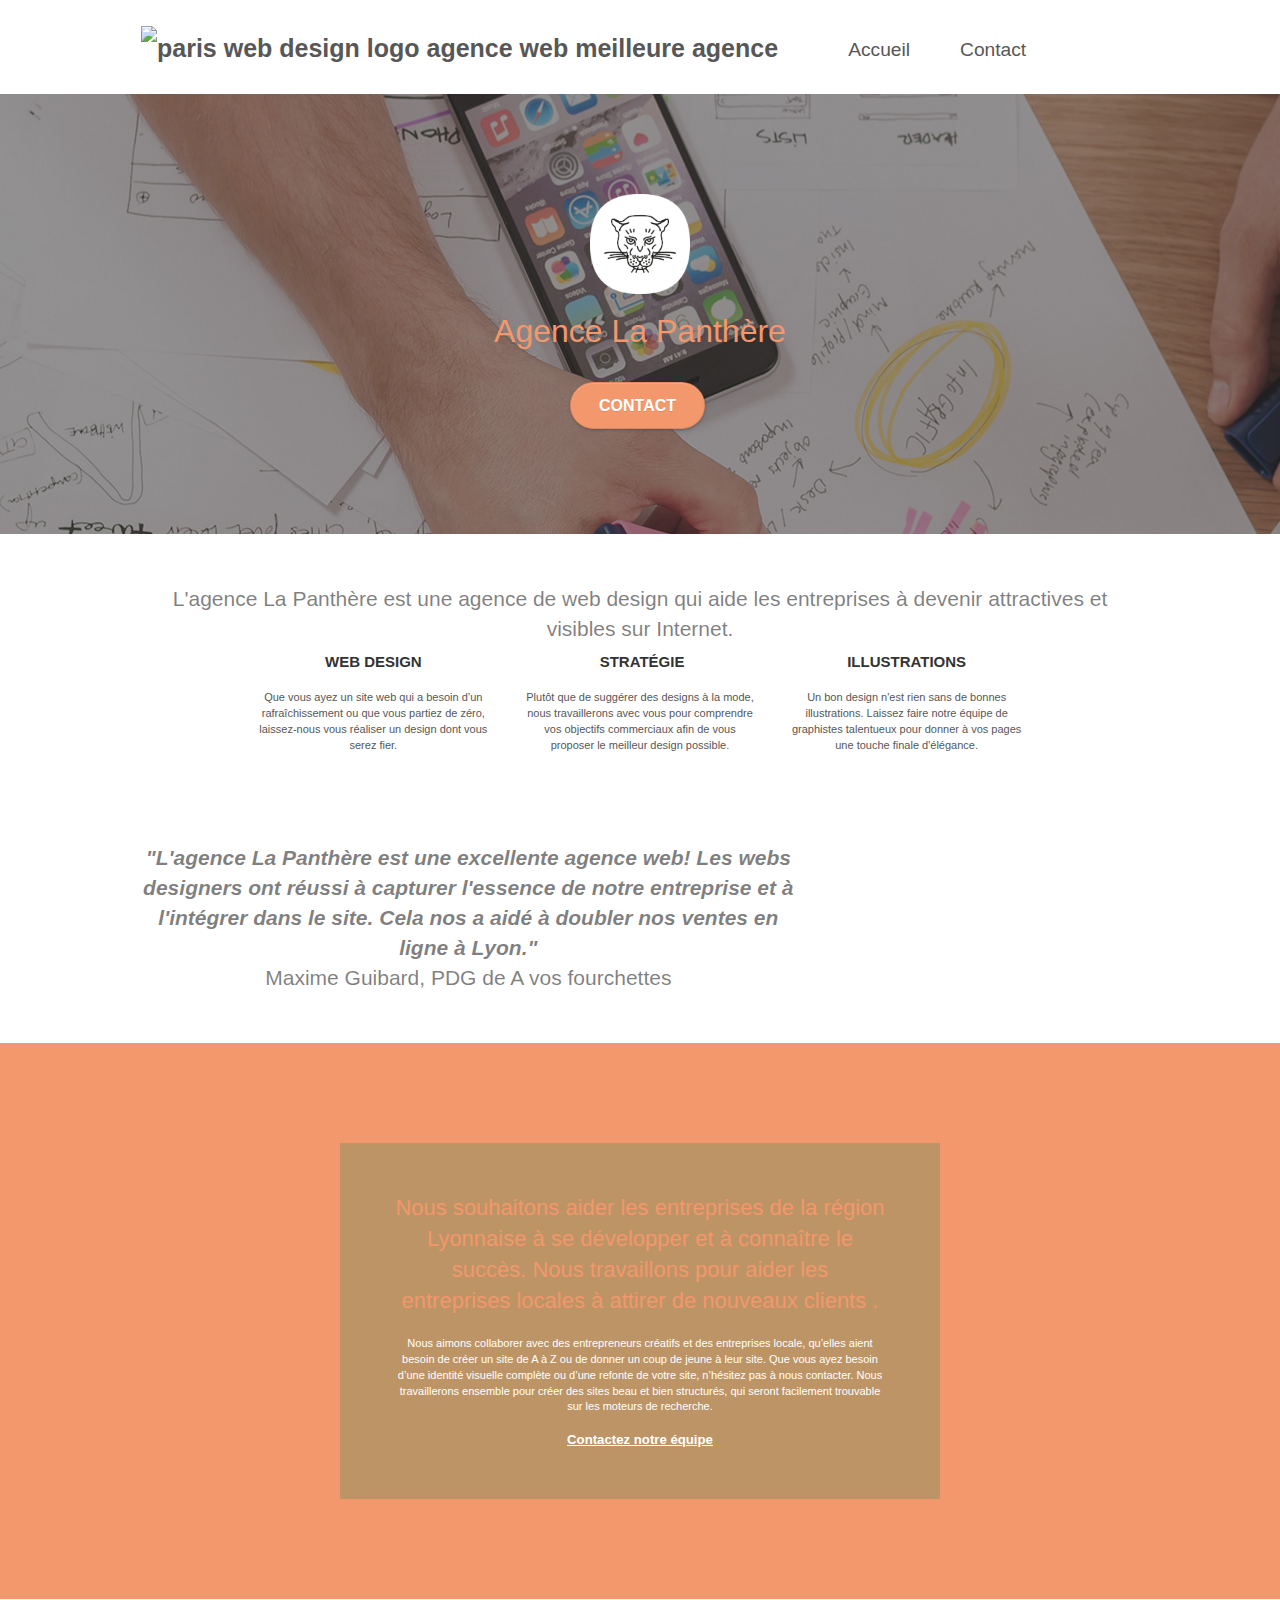
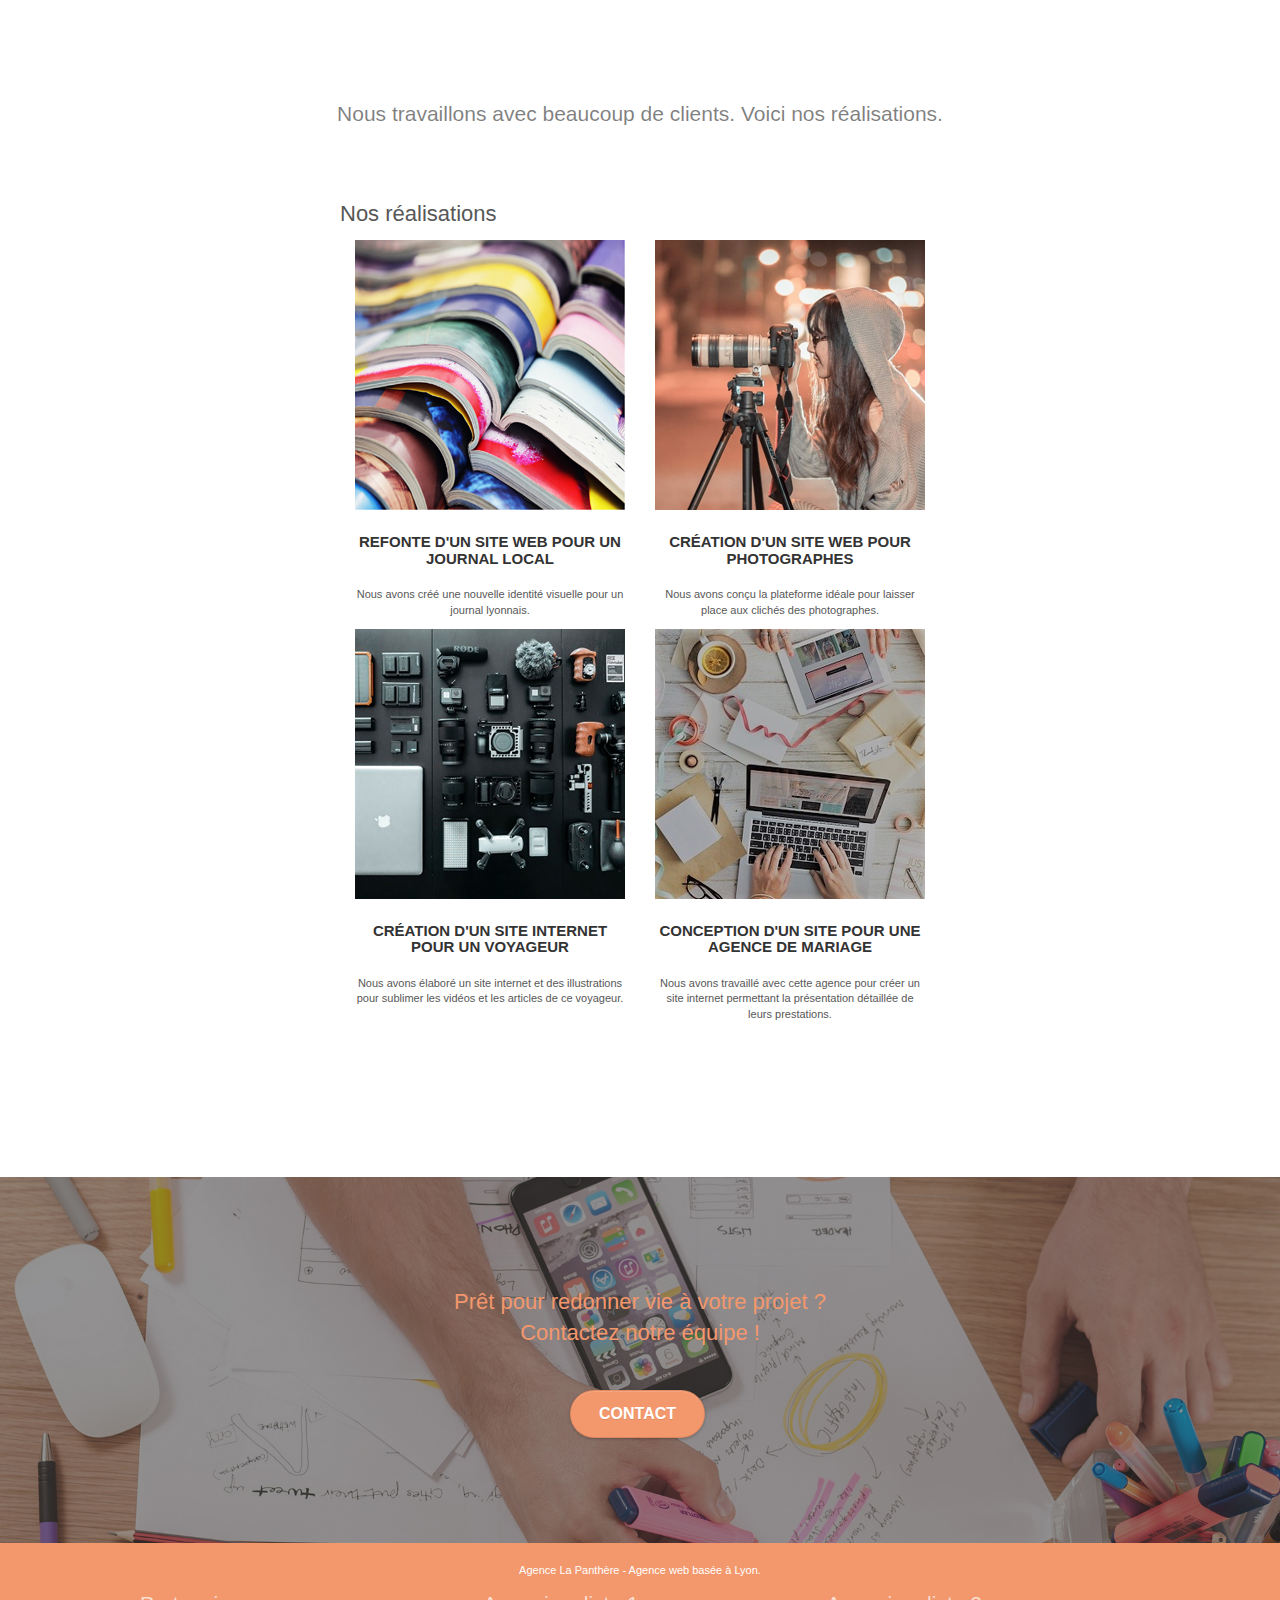
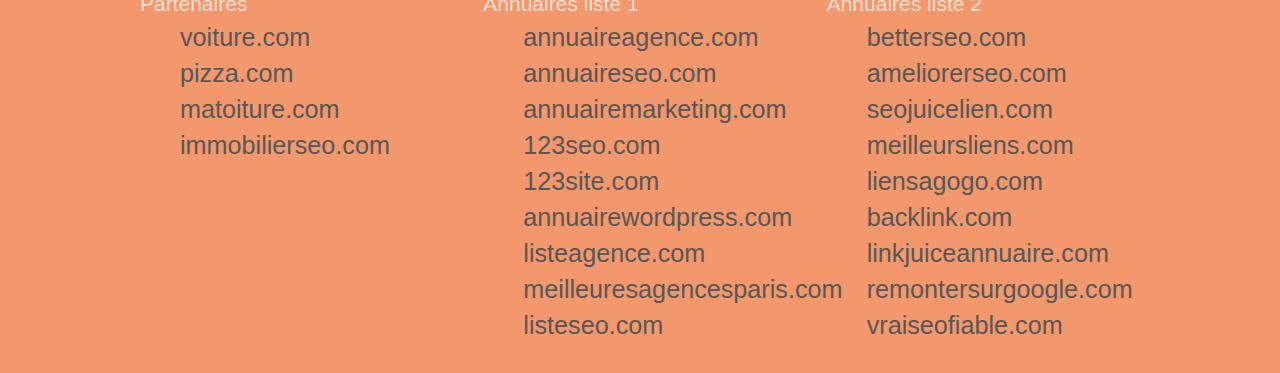
==== index.html @ eceff247 "Site version améliorée" ====
<!doctype html>
<html lang="Default">
<head>
    <meta charset="utf-8">
    <meta name="keywords" content="seo, google, site web, site internet, agence design paris, agence design, agence design,agence design,agence design,agence design,agence design,agence design,agence design,agence design">
    <meta name="description" content="">
    <meta name="viewport" content="width=device-width, initial-scale=1.0, viewport-fit=cover">
	<meta name="robots" content="index, follow">
    <link rel="shortcut icon" type="image/png" href="favicon.jpg">    
	<link rel="stylesheet" type="text/css" href="./css/bootstrap.css">
	<link rel="stylesheet" type="text/css" href="style.css">
	<link rel="stylesheet" type="text/css" href="./css/font-awesome.css">
	<link rel="stylesheet" type="text/css" href="./css/et-line.css">    
	<script src="./js/jquery-2.1.0.js"></script>
	<script src="./js/bootstrap.js"></script>
	<script src="./js/blocs.js"></script>
	<script src="./js/jquery.touchSwipe.js" defer></script>
	<script src="./js/gmaps.js"></script>
    <title>La Panthère</title>    
</head>

<body>
	<div class="page-container">		
		<header>
			<div class="bloc bgc-white l-bloc " id="bloc-0">
				<div class="container bloc-sm">
					<nav class="navbar row">
						<div class="navbar-header">
							<a class="navbar-brand" href="index.html"><img src="img/agence-la-panthere-monochrome.svg" alt="paris web design logo agence web meilleure agence" height="40" /></a>
							<nav>
								<button id="nav-toggle" type="button" class="ui-navbar-toggle navbar-toggle" data-toggle="collapse" data-target=".navbar-1">
									<span class="sr-only">Toggle navigation</span><span class="icon-bar"></span><span class="icon-bar"></span><span class="icon-bar"></span>
								</button>
							</nav>
						</div>
						<div class="collapse navbar-collapse navbar-1 special-dropdown-nav">
							<ul class="site-navigation nav navbar-nav">
								<li>
									<a href="index.html">Accueil</a>
								</li>
								<li>
								</li>
								<li>
									<a href="contact.html">Contact</a>
								</li>
							</ul>
						</div>
					</nav>
				</div>
			</div>
		</header>

		<main>	
			<div class="bloc bgc-dark-slate-blue bg-banniere d-bloc bg-t-edge bloc-bg-texture texture-paper b-parallax" id="bloc-1-hero">
				<div class="container bloc-lg">
					<div class="row tight-width-whitespace">
						<div class="col-sm-12">
							<img src="img/logo.jpg" class="center-block image-resize-mode" width="100" alt="Agence La Panthère, agence web paris, création logo paris" />
							<h1 class="text-center hero-bloc-text tc-white ">
								Agence La Panthère
							</h1>
							<div class="text-center">
								<a href="contact.html" class="btn btn-lg btn-clean btn-rd cta-hero btn-atomic-tangerine" id="cta-hero">Contact</a>
							</div>
						</div>
					</div>
				</div>
			</div>
		
			<div class="bloc bgc-white l-bloc" id="bloc-2-services">
				<div class="container bloc-md">
					<div class="row">
						<div class="col-sm-12 text-center">L'agence La Panthère est une agence de web design qui aide les entreprises à devenir attractives et visibles sur Internet.</div>
					</div>
					<div class="row voffset-lg med-width-whitespace">
						<div class="col-sm-4">
							<div class="text-center">
								<span class="et-icon-browser sm-shadow icon-dark-slate-blue icons icon-lg"></span>
							</div>
							<h3 class="mg-md text-center">
								Web design
							</h3>
							<p class="text-center ">
								Que vous ayez un site web qui a besoin d&rsquo;un rafraîchissement ou que vous partiez de zéro, laissez-nous vous réaliser un design dont vous serez fier.
							</p>
						</div>
						<div class="col-sm-4">
							<div class="text-center">
								<span class="et-icon-presentation sm-shadow icon-dark-slate-blue icons icon-lg"></span>
							</div>
							<h3 class="mg-md text-center">
								&nbsp;Stratégie
							</h3>
							<p class="text-center ">
								Plutôt que de suggérer des designs à la mode, nous travaillerons avec vous pour comprendre vos objectifs commerciaux afin de vous proposer le meilleur design possible.<br>
							</p>
						</div>
						<div class="col-sm-4">
							<div class="text-center">
								<span class="et-icon-edit sm-shadow icon-dark-slate-blue icons icon-lg"></span>
							</div>
							<h3 class="mg-md text-center">
								Illustrations
							</h3>
							<p class="text-center ">
								Un bon design n'est rien sans de bonnes illustrations. Laissez faire notre équipe de graphistes talentueux pour donner à vos pages une touche finale d'élégance.
							</p>
						</div>
					</div>
					<div class="row voffset-lg voffset">
						<div class="col-xs-12 col-md-8 col-md-offset-2 text-center">
							<i>"L'agence La Panthère est une excellente agence web! Les webs designers ont réussi à capturer l'essence de notre entreprise et à l'intégrer dans le site. Cela nos a aidé à doubler nos ventes en ligne à Lyon."</i>
							<br>Maxime Guibard, PDG de A vos fourchettes
						</div>
					</div>
				</div>
			</div>
		
			<aside class="bloc tc-white bgc-atomic-tangerine bg-presentation d-bloc bloc-bg-texture texture-paper b-parallax" id="bloc-3-what-i-do">
				<div class="container bloc-lg">
					<div class="row tight-width-whitespace black-background">
						<div class="col-sm-12">
							<h2 class="mg-md text-center tc-white">
								Nous souhaitons aider les entreprises de la région Lyonnaise à se développer et à connaître le succès. Nous travaillons pour aider les entreprises locales à attirer de nouveaux clients .<br>
							</h2>
							<p class="text-center white">
								Nous aimons collaborer avec des entrepreneurs créatifs et des entreprises locale, qu’elles aient besoin de créer un site de A à Z ou de donner un coup de jeune à leur site. Que vous ayez besoin d’une identité visuelle complète ou d’une refonte de votre site, n’hésitez pas à nous contacter. Nous travaillerons ensemble pour créer des sites beau et bien structurés, qui seront facilement trouvable sur les moteurs de recherche. <br><br><a class="ltc-white bold-link" href="contact.html">Contactez notre équipe</a><br>
							</p>
						</div>
					</div>
				</div>
			</aside>

			<div class="bloc bgc-white bg-lines-h2-bg bg-repeat l-bloc" id="bloc-4-portfolio">
				<div class="container bloc-lg">
					<div class="row">
						<div class="col-sm-12 text-center">
							Nous travaillons avec beaucoup de clients. Voici nos réalisations.
						</div>
					</div>
					<article class="row tight-width-whitespace portfolio-row">
						<h2>Nos réalisations</h2>
						<article class="col-sm-6">
							<a href="#" data-lightbox="img/journal.jpg" data-gallery-id="gallery-1" data-caption="Refonte d'un site web pour un journal local" data-frame="snapshot-lb"><img src="img/journal.jpg" alt="paris web design logo agence web meilleure agence et refonte site web journal" class="img-responsive portfolio-thumb" /></a>
							<h3 class="mg-md text-center">
								Refonte d'un site web pour un journal local
							</h3>
							<p class="text-center">
								Nous avons créé une nouvelle identité visuelle pour un journal lyonnais.
							</p>
						</article>
						<article class="col-sm-6">
							<a href="#" data-lightbox="img/photo.jpg" data-gallery-id="gallery-1" data-caption="Création d'un site web pour photographes" data-frame="snapshot-lb"><img src="img/photo.jpg" class="img-responsive portfolio-thumb" alt="paris web design logo agence web meilleure agence, Création d'un site web pour photographes" /></a>
							<h3 class="mg-md text-center">
								Création d'un site web pour photographes
							</h3>
							<p class="text-center">
								Nous avons conçu la plateforme idéale pour laisser place aux clichés des photographes.
							</p>
						</article>
						<article class="col-sm-6">
							<a href="#" data-lightbox="img/voyage.jpg" data-gallery-id="gallery-1" data-caption="Création d'un site internet pour un voyageur" data-frame="snapshot-lb"><img src="img/voyage.jpg" class="img-responsive portfolio-thumb" alt="paris web design logo agence web meilleure agence, Création d'un site web pour voyageur"/></a>
							<h3 class="mg-md text-center">
								Création d'un site internet pour un voyageur
							</h3>
							<p class="text-center">
								Nous avons élaboré un site internet et des illustrations pour sublimer les vidéos et les articles de ce voyageur.
							</p>
						</article>
						<article class="col-sm-6">
							<a href="#" data-lightbox="img/mariage.jpg" data-gallery-id="gallery-1" data-caption="Conception d'un site pour une agence de mariage" data-frame="snapshot-lb"><img src="img/mariage.jpg" class="img-responsive portfolio-thumb" alt="paris web design logo agence web meilleure agence, Création d'un site web pour agence de mariage" /></a>
							<h3 class="mg-md text-center">
								Conception d'un site pour une agence de mariage
							</h3>
							<p class="text-center">
								Nous avons travaillé avec cette agence pour créer un site internet permettant la présentation détaillée de leurs prestations.
							</p>
						</article>
					</article>
				</div>
			</div>
		
			<div class="bloc bgc-dark-slate-blue bg-banniere d-bloc bloc-bg-texture texture-paper" id="bloc-5-cta">
				<div class="container bloc-lg">
					<div class="row">
						<h2 class="mg-md text-center tc-white">
							Prêt pour redonner vie à votre projet ?<br>Contactez notre équipe !
						</h2>
						<div class="col-sm-12 text-center">
							<a href="contact.html" class="btn btn-atomic-tangerine btn-clean btn-rd btn-lg cta-hero">Contact</a>
						</div>
					</div>
				</div>
			</div>
		</main>
	
		<footer>
			<div class="bloc bgc-atomic-tangerine d-bloc" id="bloc-8">
				<div class="container bloc-sm">
					<div class="row">
						<div class="col-sm-12">
							<p class="text-center white">
								Agence La Panthère - Agence web basée à Lyon.<br>
							</p>
							<div class="row row-no-gutters social">
								<div class="col-sm-3">
									<div class="text-center">
										<a class="social" href="index.html"><span class="fa fa-twitter icon-md"></span></a>
									</div>
								</div>
								<div class="col-sm-3">
									<div class="text-center">
										<a class="social" href="index.html"><span class="fa fa-facebook icon-md"></span></a>
									</div>
								</div>
								<div class="col-sm-3">
									<div class="text-center">
										<a class="social" href="index.html"><span class="fa fa-dribbble icon-md"></span></a>
									</div>
								</div>
								<div class="col-sm-3">
									<div class="text-center">
										<a class="social" href="index.html"><span class="fa fa-instagram icon-md"></span></a>
									</div>
								</div>								
							</div>
							<div class="row">
								<div class="col-sm-4">
									Partenaires
										<ul>
											<li><a href="voiture.com">voiture.com</a></li>
											<li><a href="pizza.com">pizza.com</a></li>
											<li><a href="matoiture.com">matoiture.com</a></li>
											<li><a href="immobilierseo.com">immobilierseo.com</a></li>
										</ul>		
								</div>
								<div class="col-sm-4">
									Annuaires liste 1
									<ul>
										<li><a href="annuaireagence.com">annuaireagence.com</a></li>
										<li><a href="annuaireseo.com">annuaireseo.com</a></li>
										<li><a href="annuairemarketing.com">annuairemarketing.com</a></li>
										<li><a href="123seoture.com">123seo.com</a></li>
										<li><a href="123site.com">123site.com</a></li>
										<li><a href="annuairewordpress.com">annuairewordpress.com</a></li>
										<li><a href="listeagence.com">listeagence.com</a></li>
										<li><a href="meilleuresagencesparis.com">meilleuresagencesparis.com</a></li>
										<li><a href="listeseo.com">listeseo.com</a></li>
									</ul>
								</div>
								<div class="col-sm-4">
									Annuaires liste 2
									<ul>
										<li><a href="betterseo.com">betterseo.com</a></li>
										<li><a href="ameliorerseo.com">ameliorerseo.com</a></li>
										<li><a href="seojuicelien.com">seojuicelien.com</a></li>
										<li><a href="meilleursliens.com">meilleursliens.com</a></li>
										<li><a href="liensagogo.com">liensagogo.com</a></li>
										<li><a href="backlink.com">backlink.com</a></li>
										<li><a href="linkjuiceannuaire.com">linkjuiceannuaire.com</a></li>
										<li><a href="remontersurgoogle.com">remontersurgoogle.com</a></li>
										<li><a href="vraiseofiable.com">vraiseofiable.com</a></li>
									</ul>
								</div>
							</div>
						</div>
					</div>
				</div>
			</div>
		</footer>
	</div>
</body>
</html>
---- style.css ----
body {
    margin: 0;
    padding: 0;
    background: #FFF;
    overflow-x: hidden;
    -webkit-font-smoothing: antialiased;
    -moz-osx-font-smoothing: grayscale;
}
a,
button {
    transition: all .3s ease-in-out;
    outline: none!important;
    font-size: 130%;
}
.col-sm-12 {
    font-size: 150%;
}
.col-xs-12 {
    margin: auto;
    font-size: 150%;
}
.col-xs-12 i {
    font-weight: 700;
}
a:hover {
    text-decoration: none;
    cursor: pointer;
}
#page-loading-blocs-notifaction {
    position: fixed;
    top: 0;
    bottom: 0;
    width: 100%;
    z-index: 100000;
    background: #FFFFFF url("img/pageload-spinner.gif") no-repeat center center;
}
.bloc {
    width: 100%;
    clear: both;
    background: 50% 50% no-repeat;
    padding: 0 50px;
    -webkit-background-size: cover;
    -moz-background-size: cover;
    -o-background-size: cover;
    background-size: cover;
    position: relative;
}

.bloc .container {
    padding-left: 0;
    padding-right: 0;
}

.bloc-lg {
    padding: 100px 50px;
}

.bloc-md {
    padding: 50px;
}

.bloc-sm {
    padding: 20px 50px;
}

.bg-center,
.bg-l-edge,
.bg-r-edge,
.bg-t-edge,
.bg-b-edge,
.bg-tl-edge,
.bg-bl-edge,
.bg-tr-edge,
.bg-br-edge,
.bg-repeat {
    -webkit-background-size: auto!important;
    -moz-background-size: auto!important;
    -o-background-size: auto!important;
    background-size: auto!important;
}

.bg-repeat {
    background: repeat;
}

.bg-t-edge {
    background: top no-repeat;
}

.bloc-bg-texture::before {
    content: "";
    background-size: 2px 2px;
    position: absolute;
    top: 0;
    bottom: 0;
    left: 0;
    right: 0;
}

.texture-paper::before {
    background: url("img/texture-paper.png");
    background-size: 280px 280px;
}

.b-parallax {
    background-attachment: fixed;
}

.d-bloc {
    color: rgba(255, 255, 255, .7);
}

.d-bloc button:hover {
    color: rgba(255, 255, 255, .9);
}

.d-bloc .icon-round,
.d-bloc .icon-square,
.d-bloc .icon-rounded,
.d-bloc .icon-semi-rounded-a,
.d-bloc .icon-semi-rounded-b {
    border-color: rgba(255, 255, 255, .9);
}

.d-bloc .divider-h span {
    border-color: rgba(255, 255, 255, .2);
}

.d-bloc .a-btn,
.d-bloc .navbar a,
.d-bloc .navbar-brand,
.d-bloc a .icon-sm,
.d-bloc a .icon-md,
.d-bloc a .icon-lg,
.d-bloc a .icon-xl,
.d-bloc h1 a,
.d-bloc h2 a,
.d-bloc h3 a,
.d-bloc h4 a,
.d-bloc h5 a,
.d-bloc h6 a,
.d-bloc p a {
    color: rgba(255, 255, 255, .6);
}

.d-bloc .a-btn:hover,
.d-bloc .navbar a:hover,
.d-bloc .navbar-brand:hover,
.d-bloc a:hover .icon-sm,
.d-bloc a:hover .icon-md,
.d-bloc a:hover .icon-lg,
.d-bloc a:hover .icon-xl,
.d-bloc h1 a:hover,
.d-bloc h2 a:hover,
.d-bloc h3 a:hover,
.d-bloc h4 a:hover,
.d-bloc h5 a:hover,
.d-bloc h6 a:hover,
.d-bloc p a:hover {
    color: rgba(255, 255, 255, 1);
}

.d-bloc .navbar-toggle .icon-bar {
    background: rgba(255, 255, 255, 1);
}

.d-bloc .btn-wire,
.d-bloc .btn-wire:hover {
    color: rgba(255, 255, 255, 1);
    border-color: rgba(255, 255, 255, 1);
}

.d-bloc .panel {
    color: rgba(0, 0, 0, .5);
}

.d-bloc .panel button:hover {
    color: rgba(0, 0, 0, .7);
}

.d-bloc .panel icon {
    border-color: rgba(0, 0, 0, .7);
}

.d-bloc .panel .divider-h span {
    border-color: rgba(0, 0, 0, .1);
}

.d-bloc .panel .a-btn {
    color: rgba(0, 0, 0, .6);
}

.d-bloc .panel .a-btn:hover {
    color: rgba(0, 0, 0, 1);
}

.d-bloc .panel .btn-wire,
.d-bloc .panel .btn-wire:hover {
    color: rgba(0, 0, 0, .7);
    border-color: rgba(0, 0, 0, .3);
}

.d-bloc .panel,
.l-bloc {
    color: rgba(0, 0, 0, .5);
}

.d-bloc .panel button:hover,
.l-bloc button:hover {
    color: rgba(0, 0, 0, .7);
}

.l-bloc .icon-round,
.l-bloc .icon-square,
.l-bloc .icon-rounded,
.l-bloc .icon-semi-rounded-a,
.l-bloc .icon-semi-rounded-b {
    border-color: rgba(0, 0, 0, .7);
}

.d-bloc .panel .divider-h span,
.l-bloc .divider-h span {
    border-color: rgba(0, 0, 0, .1);
}

.d-bloc .panel .a-btn,
.l-bloc .a-btn,
.l-bloc .navbar a,
.l-bloc .navbar-brand,
.l-bloc a .icon-sm,
.l-bloc a .icon-md,
.l-bloc a .icon-lg,
.l-bloc a .icon-xl,
.l-bloc h1 a,
.l-bloc h2 a,
.l-bloc h3 a,
.l-bloc h4 a,
.l-bloc h5 a,
.l-bloc h6 a,
.l-bloc p a {
    color: rgba(0, 0, 0, .6);
}

.d-bloc .panel .a-btn:hover,
.l-bloc .a-btn:hover,
.l-bloc .navbar a:hover,
.l-bloc .navbar-brand:hover,
.l-bloc a:hover .icon-sm,
.l-bloc a:hover .icon-md,
.l-bloc a:hover .icon-lg,
.l-bloc a:hover .icon-xl,
.l-bloc h1 a:hover,
.l-bloc h2 a:hover,
.l-bloc h3 a:hover,
.l-bloc h4 a:hover,
.l-bloc h5 a:hover,
.l-bloc h6 a:hover,
.l-bloc p a:hover {
    color: rgba(0, 0, 0, 1);
}

.l-bloc .navbar-toggle .icon-bar {
    color: rgba(0, 0, 0, .6);
}

.d-bloc .panel .btn-wire,
.d-bloc .panel .btn-wire:hover,
.l-bloc .btn-wire,
.l-bloc .btn-wire:hover {
    color: rgba(0, 0, 0, .7);
    border-color: rgba(0, 0, 0, .3);
}

.voffset {
    margin-top: 30px;
}

.voffset-lg {
    margin-top: 80px;
}

.row-no-gutters {
    margin-right: 0;
    margin-left: 0;
}

.row.row-no-gutters > [class^="col-"],
.row.row-no-gutters > [class*=" col-"] {
    padding-right: 0;
    padding-left: 0;
}

#bloc-1-hero h1 {
    font-size: 32px;
}

.navbar {
    margin-bottom: 0;
    z-index: 1;
}

.navbar-brand {
    height: auto;
    padding: 3px 15px;
    font-size: 25px;
    font-weight: normal;
    font-weight: 600;
    line-height: 44px;
}

.navbar-brand img {
    max-height: 200px;
    margin: 0 5px 0 0;
    display: inline;
}

.navbar-brand img[src$=svg] {
    min-width: 100px;
}

.nav-center .navbar-brand img {
    margin: 0;
}

.navbar .nav {
    padding-top: 2px;
    float: right;
    z-index: 1;
}

.nav > li {
    float: left;
    margin-top: 4px;
    font-size: 16px;
}

.navbar-nav .open .dropdown-menu > li > a {
    text-align: inherit;
}

.nav > li a:hover,
.nav > li a:focus {
    background: transparent;
}

.navbar-toggle {
    margin: 10px 10px 0 0;
    border: 0px;
}

.navbar-toggle:hover {
    background: transparent!important;
}

.navbar-toggle .icon-bar {
    background-color: rgba(0, 0, 0, .5);
    width: 26px;
}

.nav-invert .navbar .nav {
    float: left;
}
.nav-invert .navbar-header,
.nav-invert .navbar-brand {
    float: right;
    position: relative;
    z-index: 2;
}

@media (min-width: 768px) {
    .site-navigation {
        position: absolute;
        top: 50%;
        right: 10%;
        transform: translate(0, -50%);
        -webkit-transform: translateY(-50%);
    }
    .nav > li .dropdown-menu a,
    .nav > li .dropdown-menu a:hover {
        color: #484848;
    }
    .nav-invert .site-navigation {
        left: 0;
        right: 0;
    }
    .nav-center {
        text-align: center;
    }
    .nav-center .navbar-header {
        width: 100%;
    }
    .nav-center .navbar-header,
    .nav-center .navbar-brand,
    .nav-center .nav > li {
        float: none;
        display: inline-block;
    }
    .nav-center .site-navigation {
        position: relative;
        width: 100%;
        right: 0;
        margin-right: 0px;
        margin-top: 20px;
    }
    .nav-center.mini-nav .navbar-toggle {
        float: none;
        margin: 10px auto 0;
    }
}

.nav > li > .dropdown a {
    background: none!important;
    display: block;
    padding: 14px 15px;
}

nav .caret {
    margin: 0 5px;
}

.dropdown-menu .dropdown-menu {
    top: -8px;
    left: 100%;
}

.dropdown-menu .dropmenu-flow-right {
    top: 100%;
    left: 0;
    margin-left: -1px;
    border-top-left-radius: 0;
    border-top-right-radius: 0;
}

.dropdown-menu .dropdown span {
    border: 4px solid black;
    border-top-color: transparent;
    border-right-color: transparent;
    border-bottom-color: transparent;
    margin: 6px -5px 0 0!important;
    float: right;
}

.mg-md {
    margin-top: 10px;
    margin-bottom: 20px;
}

.mg-lg {
    margin-top: 10px;
    margin-bottom: 40px;
}

.btn {
    margin: 0 5px 5px 0;
}

.btn.pull-right {
    margin: 0 0 5px 5px;
}

.btn-d,
.btn-d:hover,
.btn-d:focus {
    color: #FFF;
    background: rgba(0, 0, 0, .3);
}

button {
    outline: none!important;
}

.btn-rd {
    border-radius: 40px;
}

.btn-clean {
    border: 1px solid rgba(0, 0, 0, .08);
    border-bottom-color: rgba(0, 0, 0, .1);
    text-shadow: 0 1px 0 rgba(0, 0, 1, .1);
    box-shadow: 0 1px 3px rgba(0, 0, 1, .25), inset 0 1px 0 0 rgba(255, 255, 255, .15);
}

.icon-md {
    font-size: 30px!important;
}

.icon-lg {
    font-size: 60px!important;
}

.sm-shadow {
    text-shadow: 0 1px 2px rgba(0, 0, 0, .3);
}

.panel-sq,
.panel-sq .panel-heading,
.panel-sq .panel-footer {
    border-radius: 0;
}

.panel-rd {
    border-radius: 30px;
}

.panel-rd .panel-heading {
    border-radius: 29px 29px 0 0;
}

.panel-rd .panel-footer {
    border-radius: 0 0 29px 29px;
}

.form-control {
    border-color: rgba(0, 0, 0, .1);
    box-shadow: none;
}

.scrollToTop {
    width: 40px;
    height: 40px;
    position: fixed;
    bottom: 20px;
    right: 20px;
    opacity: 0;
    z-index: 500;
    transition: all .3s ease-in-out;
}

.scrollToTop span {
    margin-top: 6px;
}

.showScrollTop {
    font-size: 14px;
    opacity: 1;
}

a[data-lightbox] {
    position: relative;
    display: block;
    text-align: center;
}

a[data-lightbox]:hover::before {
    content: "+";
    font-family: "HelveticaNeue-Light", "Helvetica Neue Light", "Helvetica Neue", Helvetica, Arial;
    font-size: 32px;
    width: 50px;
    height: 50px;
    margin-left: -25px;
    border-radius: 50%;
    background: rgba(0, 0, 0, .6);
    color: #FFF;
    font-weight: 100;
    z-index: 1;
    position: absolute;
    top: 50%;
    transform: translateY(-50%);
    -webkit-transform: translateY(-50%);
}

a[data-lightbox]:hover img {
    opacity: 0.6;
    -webkit-animation-fill-mode: none;
    animation-fill-mode: none;
}

#lightbox-modal {
    display: flex;
    align-items: center;
}

#lightbox-modal .modal-dialog {
    width: 90%;
    max-width: 900px;
    margin: 0 auto 0;
}

#lightbox-modal .modal-dialog img {
    max-height: 90vh;
    margin: 0 auto;
}

.lightbox-caption {
    padding: 20px;
    color: #FFF;
    background: rgba(0, 0, 0, .5);
    position: absolute;
    left: 15px;
    right: 15px;
    bottom: 5px;
}

.close-lightbox {
    color: #FFF;
    font-size: 30px;
    position: absolute;
    top: 20px;
    right: 20px;
    z-index: 20;
    background: rgba(0, 0, 0, .5);
    border: none;
    line-height: 30px;
    padding: 0 9px 5px;
    opacity: 0.3;
}

.close-lightbox:hover,
.next-lightbox:hover,
.prev-lightbox:hover {
    opacity: 1.0;
    color: #FFF;
}

.next-lightbox,
.prev-lightbox {
    font-size: 20px;
    color: rgba(255, 255, 255, .9);
    background: rgba(0, 0, 0, .5);
    transition: all .2s ease-in-out;
    position: absolute;
    top: 45%;
    z-index: 1;
    opacity: 0.4;
}

.next-lightbox {
    padding: 6px 8px 1px 13px;
    right: 25px;
}

.prev-lightbox {
    padding: 6px 13px 1px 10px;
    left: 25px;
}

.snapshot-lb .modal-body {
    padding-bottom: 45px;
}

.snapshot-lb .lightbox-caption {
    padding: 0;
    color: rgba(0, 0, 0, .5);
    background: none;
}

h1,
h2,
h3,
h4,
h5,
h6,
p,
label,
.btn,
a {
    font-family: "helvetica";
    font-size: 120%;
    font-weight: 300;
    color: #575757!important;
    text-decoration: none;
}
li {
    list-style: none;   
    margin-right: 10px; 
}
.container {
    max-width: 1000px;
}

.hero-bloc-text {
    font-size: 38px;
}

.hero-bloc-text-sub {
    font-size: 36px;
}

.statement-bloc-text {
    line-height: 26px;
    font-style: italic;
    font-size: 20px;
    text-align: center;
    font-weight: lighter;
    max-width: 520px;
    margin: auto auto auto auto;
}

p {
    font-size: 11px;
}

.tight-width-whitespace {
    max-width: 600px;
    margin: auto auto auto auto;
}

.h1 {
    font-size: 20px;
    font-family: "Open Sans";
}

.cta-hero {
    margin-top: 22px;
    color: #FFFFFF!important;
    text-transform: uppercase;
    padding: 12px 28px 12px 28px;
    font-size: 16px;
    font-weight: 700;
}

.social {
    max-width: 400px;
    margin: auto auto auto auto;
}

h2 {
    font-size: 22px;
    line-height: 1.4em;
}

h3 {
    font-size: 15px;
    text-transform: uppercase;
    font-weight: 700;
    color: #333333!important;
}

.med-width-whitespace {
    max-width: 800px;
    margin: auto auto auto auto;
    box-shadow: 0px 0px 0px #000000;
}

h1 {
    color: #333333!important;
}

h4 {
    color: #333333!important;
}

.icons {
    margin-bottom: 14px;
    margin-top: 24px;
}

.white {
    color: #FFFFFF!important;
}

.portfolio-thumb {
    margin-bottom: 24px;
}

.portfolio-row {
    margin-bottom: 44px;
    margin-top: 50px;
}

.avatar {
    box-shadow: 0px 4px 9px rgba(0, 0, 0, 0.3);
}

.black-background {
    background-color: rgba(165, 147, 99, 0.7);
    padding: 40px 40px 40px 40px;
}

.bold-link {
    font-weight: 900;
    text-decoration: underline!important;
}

.bgc-white {
    background-color: #FFFFFF;
}

.bgc-dark-slate-blue {
    background-color: #364577;
}

.bgc-atomic-tangerine {
    background-color: #F3976C;
}

.tc-white {
    color: #F3976C!important;
}

.btn-atomic-tangerine {
    background: #F3976C;
    color: #FFFFFF!important;
}

.btn-atomic-tangerine:hover {
    background: #c27956!important;
    color: #FFFFFF!important;
}

.ltc-white {
    color: #FFFFFF!important;
}

.ltc-white:hover {
    color: #cccccc!important;
}

.ltc-atomic-tangerine {
    color: #F3976C!important;
}

.ltc-atomic-tangerine:hover {
    color: #c27956!important;
}

.icon-dark-slate-blue {
    color: #364577!important;
    border-color: #364577!important;
}

.bg-dots-bg {
    background-image: url("img/dots-bg.png");
}

.bg-lines-h2-bg {
    background-image: url("img/lines-h2-bg.png");
}

.bg-banniere {
    background-image: url("img/agence-la-panthere.jpg");
}

.bg-presentation {
    background-image: url("img/image-de-presentation.jpg");
}

@media (max-width: 1024px) {
    .bloc {
        padding-left: 20px;
        padding-right: 20px;
    }
    .bloc.full-width-bloc,
    .bloc-tile-2.full-width-bloc .container,
    .bloc-tile-3.full-width-bloc .container,
    .bloc-tile-4.full-width-bloc .container {
        padding-left: 0;
        padding-right: 0;
    }
}

@media (max-width: 992px) and (min-width: 768px) {
    .navbar .nav {
        max-width: 80%
    }
    .nav-center.navbar .nav {
        max-width: 100%
    }
}

@media only screen and (min-device-width: 768px) and (max-device-width: 1024px) and (orientation: landscape) {
    .b-parallax {
        background-attachment: scroll;
    }
}

@media only screen and (min-device-width: 1024px) and (max-device-width: 1366px) and (-webkit-min-device-pixel-ratio: 1.5) {
    .b-parallax {
        background-attachment: scroll;
    }
}

@media (max-width: 991px) {
    .container {
        width: 100%;
    }
    .b-parallax {
        background-attachment: scroll;
    }
    .page-container,
    #hero-bloc {
        overflow-x: hidden;
        position: relative;
    }
    .bloc {
        padding-left: constant(safe-area-inset-left);
        padding-right: constant(safe-area-inset-right);
    }
    .bloc-group,
    .bloc-group .bloc {
        display: block;
        width: 100%;
    }
    .bloc-fill-screen .fill-bloc-top-edge,
    .bloc-fill-screen .fill-bloc-bottom-edge {
        padding: 0 20px;
        padding-left: constant(safe-area-inset-left);
        padding-right: constant(safe-area-inset-right);
    }
}

@media (max-width: 767px) {
    .page-container {
        overflow-x: hidden;
        position: relative;
    }
    h1,
    h2,
    h3,
    h4,
    h5,
    h6,
    p,
    #disqus_thread {
        padding-left: 10px!important;
        padding-right: 10px!important;
    }
    .b-parallax {
        background-attachment: scroll;
    }
    .navbar .nav {
        padding-top: 0;
        border-top: 1px solid rgba(0, 0, 0, .2);
        float: none!important;
    }
    .navbar.row {
        margin-left: 0;
        margin-right: 0;
    }
    .site-navigation {
        position: inherit;
        transform: none;
        -webkit-transform: none;
        -ms-transform: none;
    }
    .nav > li {
        margin-top: 0;
        border-bottom: 1px solid rgba(0, 0, 0, .1);
        background: rgba(0, 0, 0, .05);
        text-align: left;
        padding-left: 15px;
        width: 100%;
    }
    .nav > li:hover {
        background: rgba(0, 0, 0, .08);
    }
    .dropdown .dropdown a .caret {
        float: none;
        margin: 5px 0 0 10px!important;
        border: 4px solid black;
        border-bottom-color: transparent;
        border-right-color: transparent;
        border-left-color: transparent;
    }
    #hero-bloc .navbar .nav {
        background: rgba(0, 0, 0, .8);
    }
    #hero-bloc .navbar .nav a {
        color: rgba(255, 255, 255, .6);
    }
    .hero {
        padding: 50px 0;
    }
    .hero-nav {
        left: -1px;
        right: -1px;
    }
    .navbar-collapse {
        padding: 0;
        overflow-x: hidden;
        -webkit-box-shadow: none;
        box-shadow: none;
    }
    .navbar-brand img {
        max-height: 40px;
        width: auto;
    }
    .nav-invert .navbar-header {
        float: none;
        width: 100%;
    }
    .nav-invert .navbar-toggle {
        float: left;
        margin-left: 10px;
    }
    .bloc {
        padding-left: 0;
        padding-right: 0;
    }
    .bloc-xxl,
    .bloc-xl,
    .bloc-lg {
        padding: 40px 0;
    }
    .bloc-sm,
    .bloc-md {
        padding-left: 0;
        padding-right: 0;
    }
    .bloc-tile-2 .container,
    .bloc-tile-3 .container,
    .bloc-tile-4 .container,
    .bloc-fill-screen .fill-bloc-top-edge,
    .bloc-fill-screen .fill-bloc-bottom-edge {
        padding-left: 0;
        padding-right: 0;
    }
    .a-block {
        padding: 0 10px;
    }
    .btn-dwn {
        display: none;
    }
    .voffset {
        margin-top: 5px;
    }
    .voffset-md {
        margin-top: 20px;
    }
    .voffset-lg {
        margin-top: 30px;
    }
    form {
        padding: 5px;
    }
    .close-lightbox {
        display: inline-block;
    }
    .blocsapp-device-iphone5 {
        background-size: 216px 425px;
        padding-top: 60px;
        width: 216px;
        height: 425px;
    }
    .blocsapp-device-iphone5 img {
        width: 180px;
        height: 320px;
    }
}

@media (max-width: 400px) {
    .bloc {
        padding-left: 0;
        padding-right: 0;
    }
}

@media (max-width: 767px) {
    .bloc-mob-center-text {
        text-align: center;
    }
}
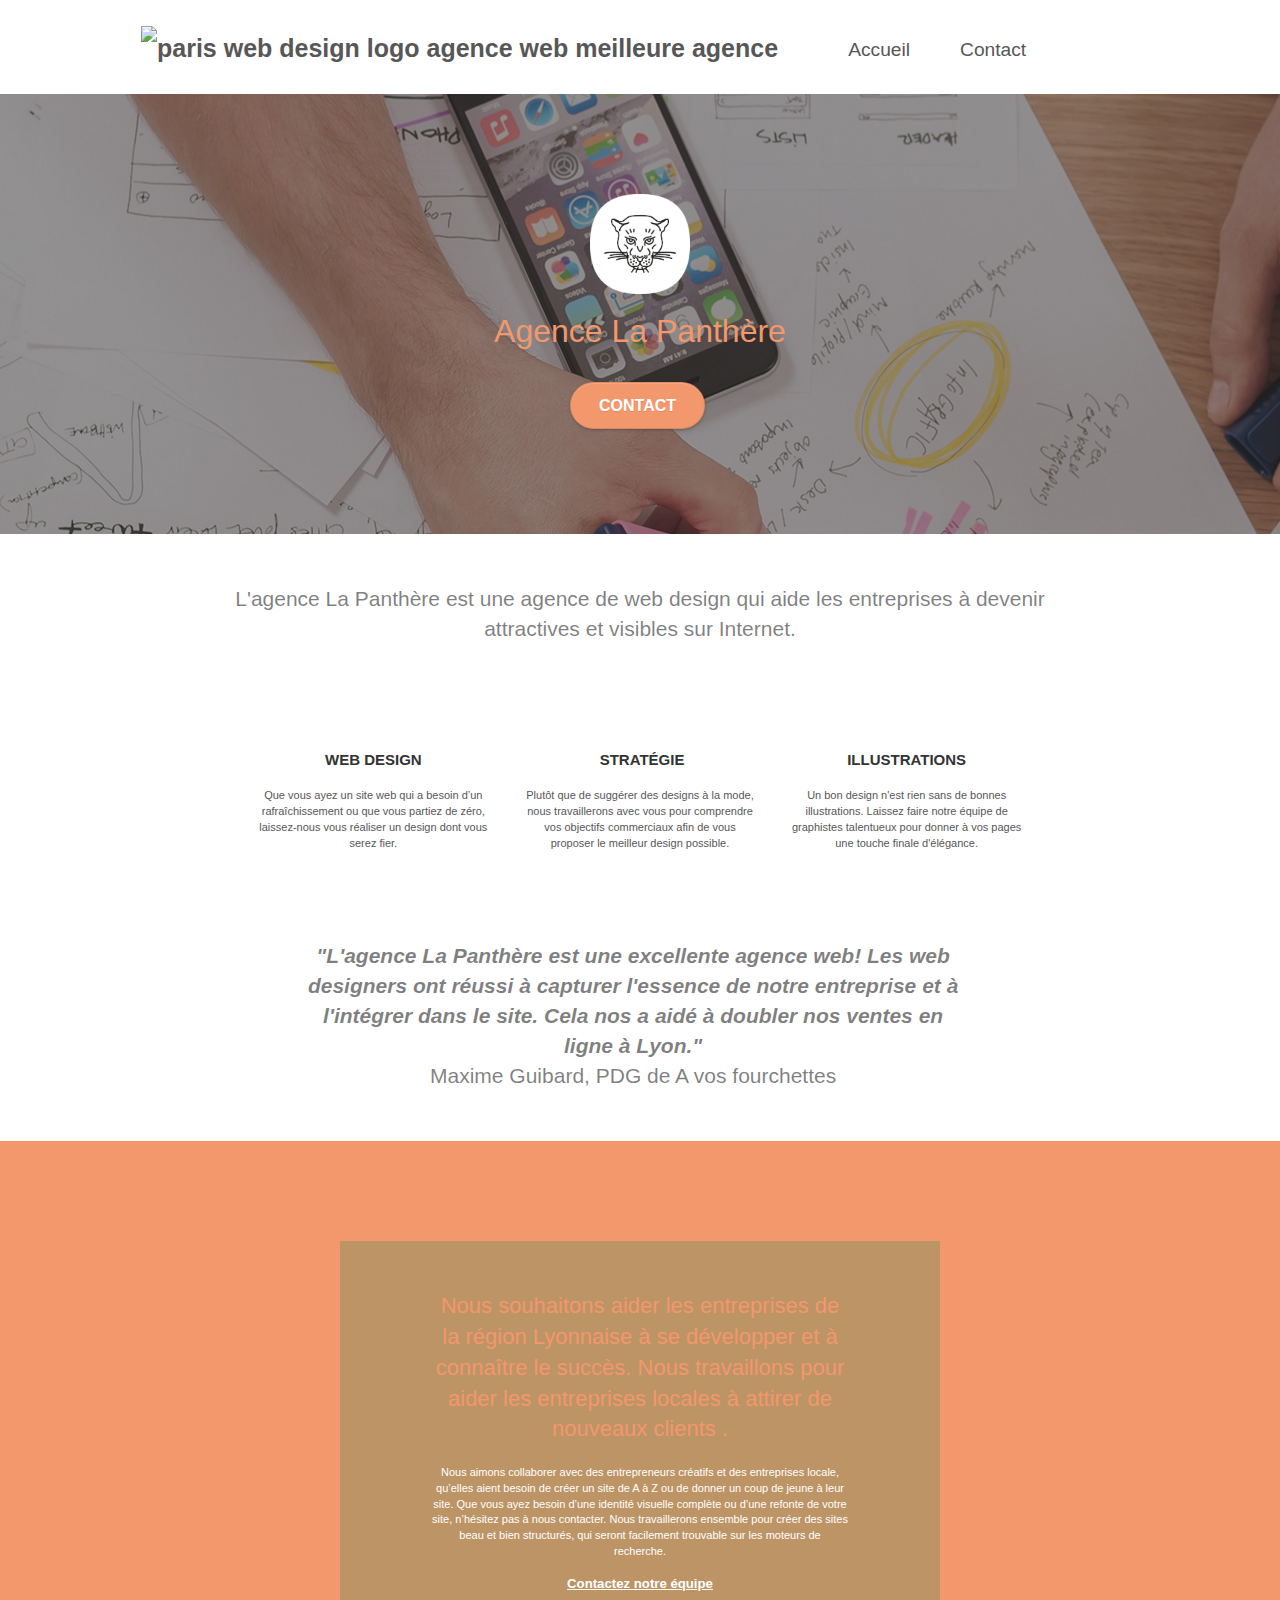
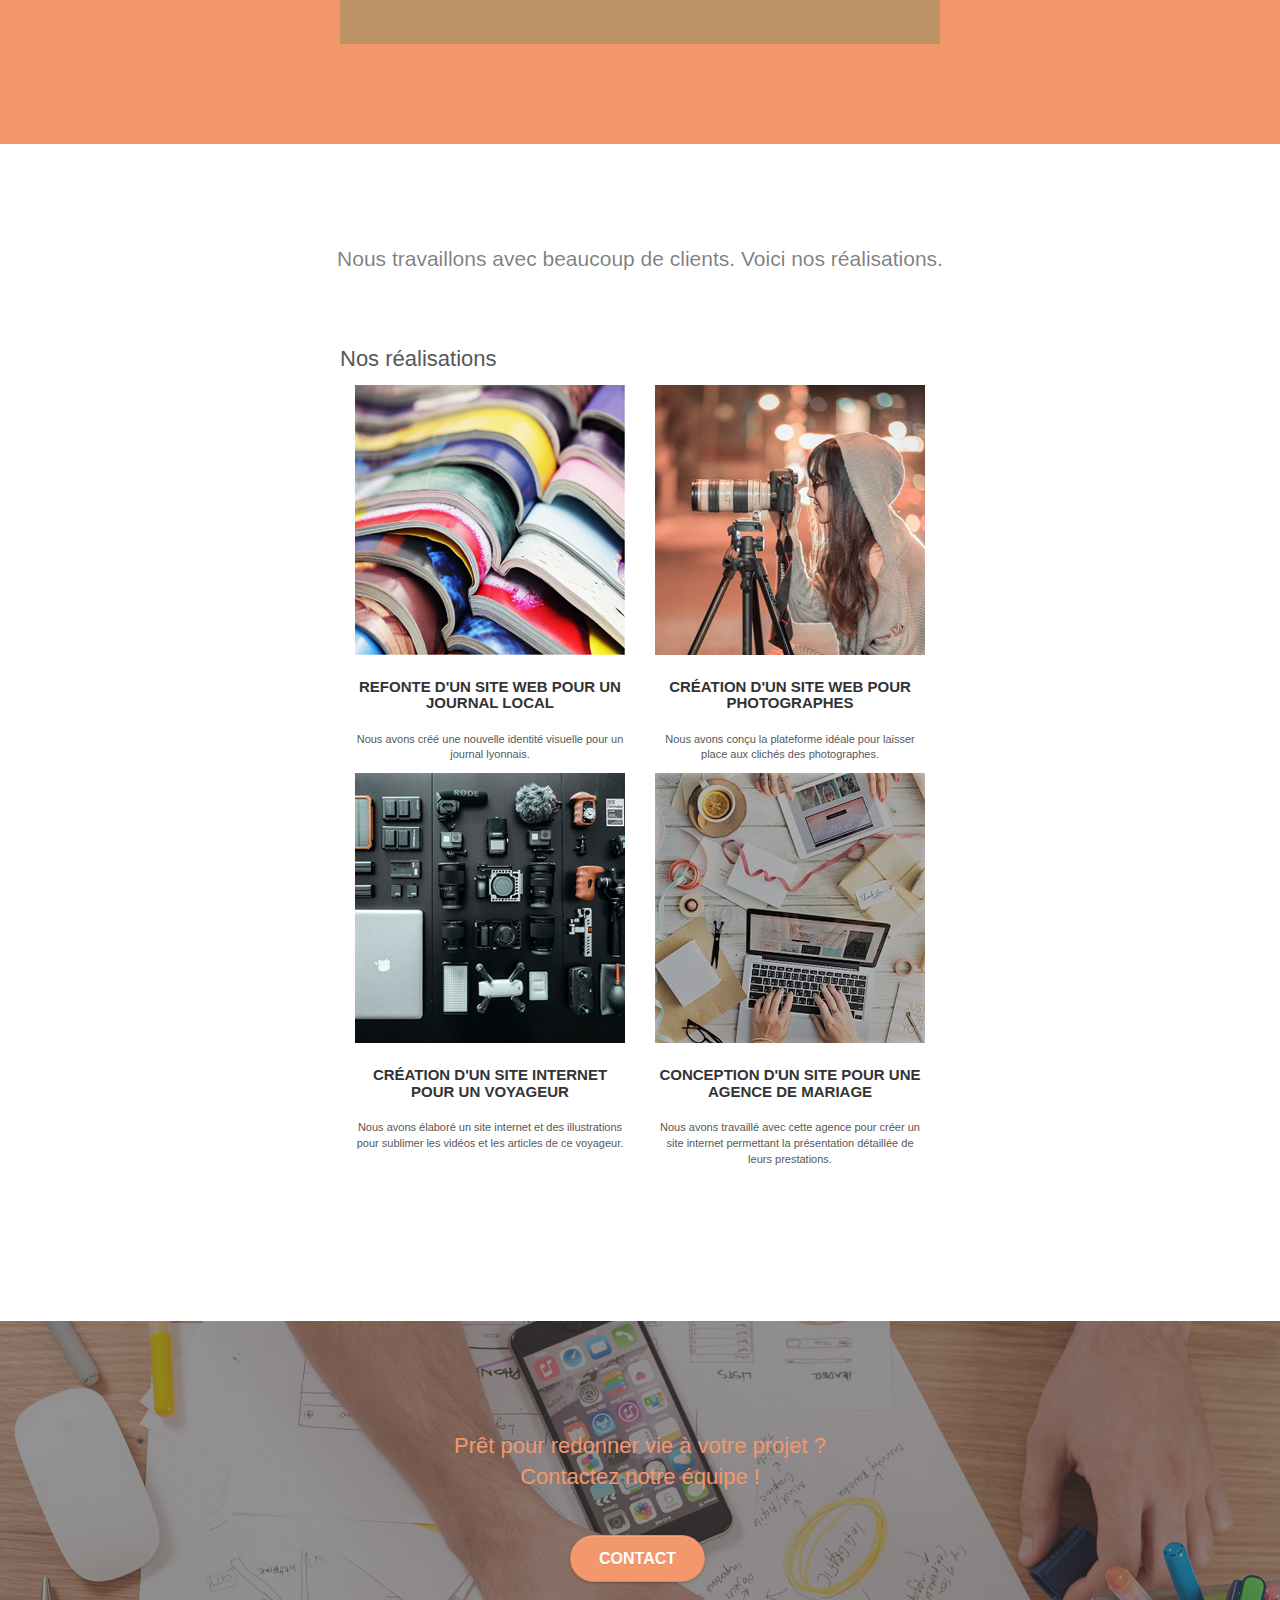
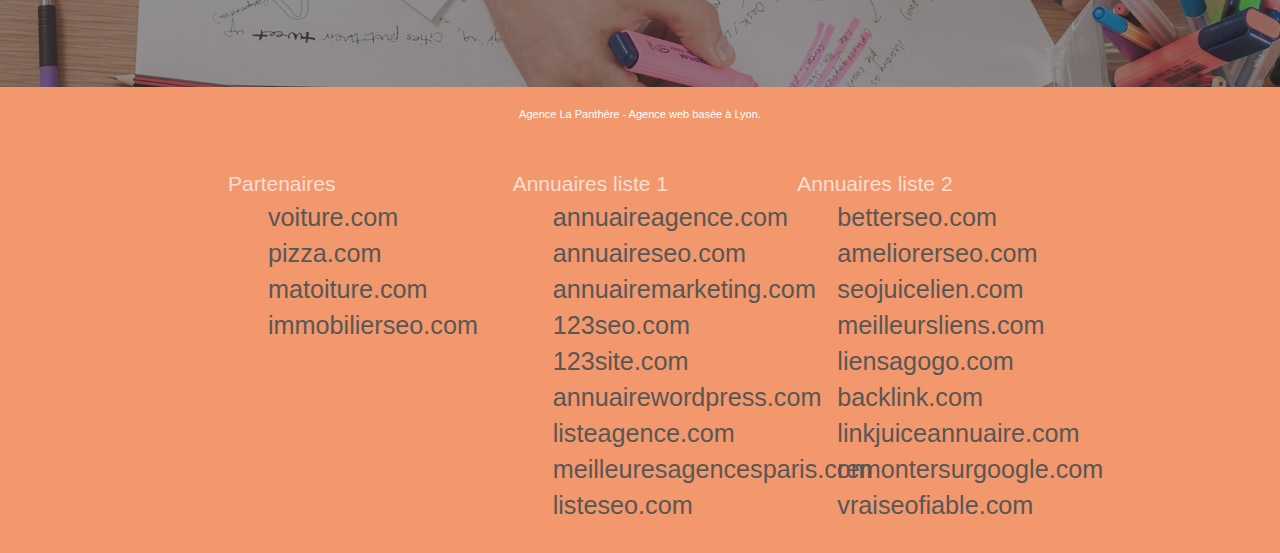
==== commit 470c7915: "site optimisé seo et valide w3c" ====
--- a/index.html
+++ b/index.html
@@ -1,5 +1,5 @@
 <!doctype html>
-<html lang="Default">
+<html lang="fr">
 <head>
     <meta charset="utf-8">
     <meta name="keywords" content="seo, google, site web, site internet, agence design paris, agence design, agence design,agence design,agence design,agence design,agence design,agence design,agence design,agence design">
@@ -26,7 +26,7 @@
 				<div class="container bloc-sm">
 					<nav class="navbar row">
 						<div class="navbar-header">
-							<a class="navbar-brand" href="index.html"><img src="img/agence-la-panthere-monochrome.svg" alt="paris web design logo agence web meilleure agence" height="40" /></a>
+							<a class="navbar-brand" href="index.html"><img src="img/agence-la-panthere-monochrome.svg" alt="paris web design logo agence web meilleure agence" height="40"></a>
 							<nav>
 								<button id="nav-toggle" type="button" class="ui-navbar-toggle navbar-toggle" data-toggle="collapse" data-target=".navbar-1">
 									<span class="sr-only">Toggle navigation</span><span class="icon-bar"></span><span class="icon-bar"></span><span class="icon-bar"></span>
@@ -55,7 +55,7 @@
 				<div class="container bloc-lg">
 					<div class="row tight-width-whitespace">
 						<div class="col-sm-12">
-							<img src="img/logo.jpg" class="center-block image-resize-mode" width="100" alt="Agence La Panthère, agence web paris, création logo paris" />
+							<img src="img/logo.jpg" class="center-block image-resize-mode" width="100" alt="Agence La Panthère, agence web paris, création logo paris">
 							<h1 class="text-center hero-bloc-text tc-white ">
 								Agence La Panthère
 							</h1>
@@ -109,7 +109,7 @@
 					</div>
 					<div class="row voffset-lg voffset">
 						<div class="col-xs-12 col-md-8 col-md-offset-2 text-center">
-							<i>"L'agence La Panthère est une excellente agence web! Les webs designers ont réussi à capturer l'essence de notre entreprise et à l'intégrer dans le site. Cela nos a aidé à doubler nos ventes en ligne à Lyon."</i>
+							<i>"L'agence La Panthère est une excellente agence web! Les web designers ont réussi à capturer l'essence de notre entreprise et à l'intégrer dans le site. Cela nos a aidé à doubler nos ventes en ligne à Lyon."</i>
 							<br>Maxime Guibard, PDG de A vos fourchettes
 						</div>
 					</div>
@@ -141,7 +141,7 @@
 					<article class="row tight-width-whitespace portfolio-row">
 						<h2>Nos réalisations</h2>
 						<article class="col-sm-6">
-							<a href="#" data-lightbox="img/journal.jpg" data-gallery-id="gallery-1" data-caption="Refonte d'un site web pour un journal local" data-frame="snapshot-lb"><img src="img/journal.jpg" alt="paris web design logo agence web meilleure agence et refonte site web journal" class="img-responsive portfolio-thumb" /></a>
+							<a href="#" data-lightbox="img/journal.jpg" data-gallery-id="gallery-1" data-caption="Refonte d'un site web pour un journal local" data-frame="snapshot-lb"><img src="img/journal.jpg" alt="paris web design logo agence web meilleure agence et refonte site web journal" class="img-responsive portfolio-thumb"></a>
 							<h3 class="mg-md text-center">
 								Refonte d'un site web pour un journal local
 							</h3>
@@ -150,7 +150,7 @@
 							</p>
 						</article>
 						<article class="col-sm-6">
-							<a href="#" data-lightbox="img/photo.jpg" data-gallery-id="gallery-1" data-caption="Création d'un site web pour photographes" data-frame="snapshot-lb"><img src="img/photo.jpg" class="img-responsive portfolio-thumb" alt="paris web design logo agence web meilleure agence, Création d'un site web pour photographes" /></a>
+							<a href="#" data-lightbox="img/photo.jpg" data-gallery-id="gallery-1" data-caption="Création d'un site web pour photographes" data-frame="snapshot-lb"><img src="img/photo.jpg" class="img-responsive portfolio-thumb" alt="paris web design logo agence web meilleure agence, Création d'un site web pour photographes"></a>
 							<h3 class="mg-md text-center">
 								Création d'un site web pour photographes
 							</h3>
@@ -159,7 +159,7 @@
 							</p>
 						</article>
 						<article class="col-sm-6">
-							<a href="#" data-lightbox="img/voyage.jpg" data-gallery-id="gallery-1" data-caption="Création d'un site internet pour un voyageur" data-frame="snapshot-lb"><img src="img/voyage.jpg" class="img-responsive portfolio-thumb" alt="paris web design logo agence web meilleure agence, Création d'un site web pour voyageur"/></a>
+							<a href="#" data-lightbox="img/voyage.jpg" data-gallery-id="gallery-1" data-caption="Création d'un site internet pour un voyageur" data-frame="snapshot-lb"><img src="img/voyage.jpg" class="img-responsive portfolio-thumb" alt="paris web design logo agence web meilleure agence, Création d'un site web pour voyageur"></a>
 							<h3 class="mg-md text-center">
 								Création d'un site internet pour un voyageur
 							</h3>
@@ -168,7 +168,7 @@
 							</p>
 						</article>
 						<article class="col-sm-6">
-							<a href="#" data-lightbox="img/mariage.jpg" data-gallery-id="gallery-1" data-caption="Conception d'un site pour une agence de mariage" data-frame="snapshot-lb"><img src="img/mariage.jpg" class="img-responsive portfolio-thumb" alt="paris web design logo agence web meilleure agence, Création d'un site web pour agence de mariage" /></a>
+							<a href="#" data-lightbox="img/mariage.jpg" data-gallery-id="gallery-1" data-caption="Conception d'un site pour une agence de mariage" data-frame="snapshot-lb"><img src="img/mariage.jpg" class="img-responsive portfolio-thumb" alt="paris web design logo agence web meilleure agence, Création d'un site web pour agence de mariage"></a>
 							<h3 class="mg-md text-center">
 								Conception d'un site pour une agence de mariage
 							</h3>
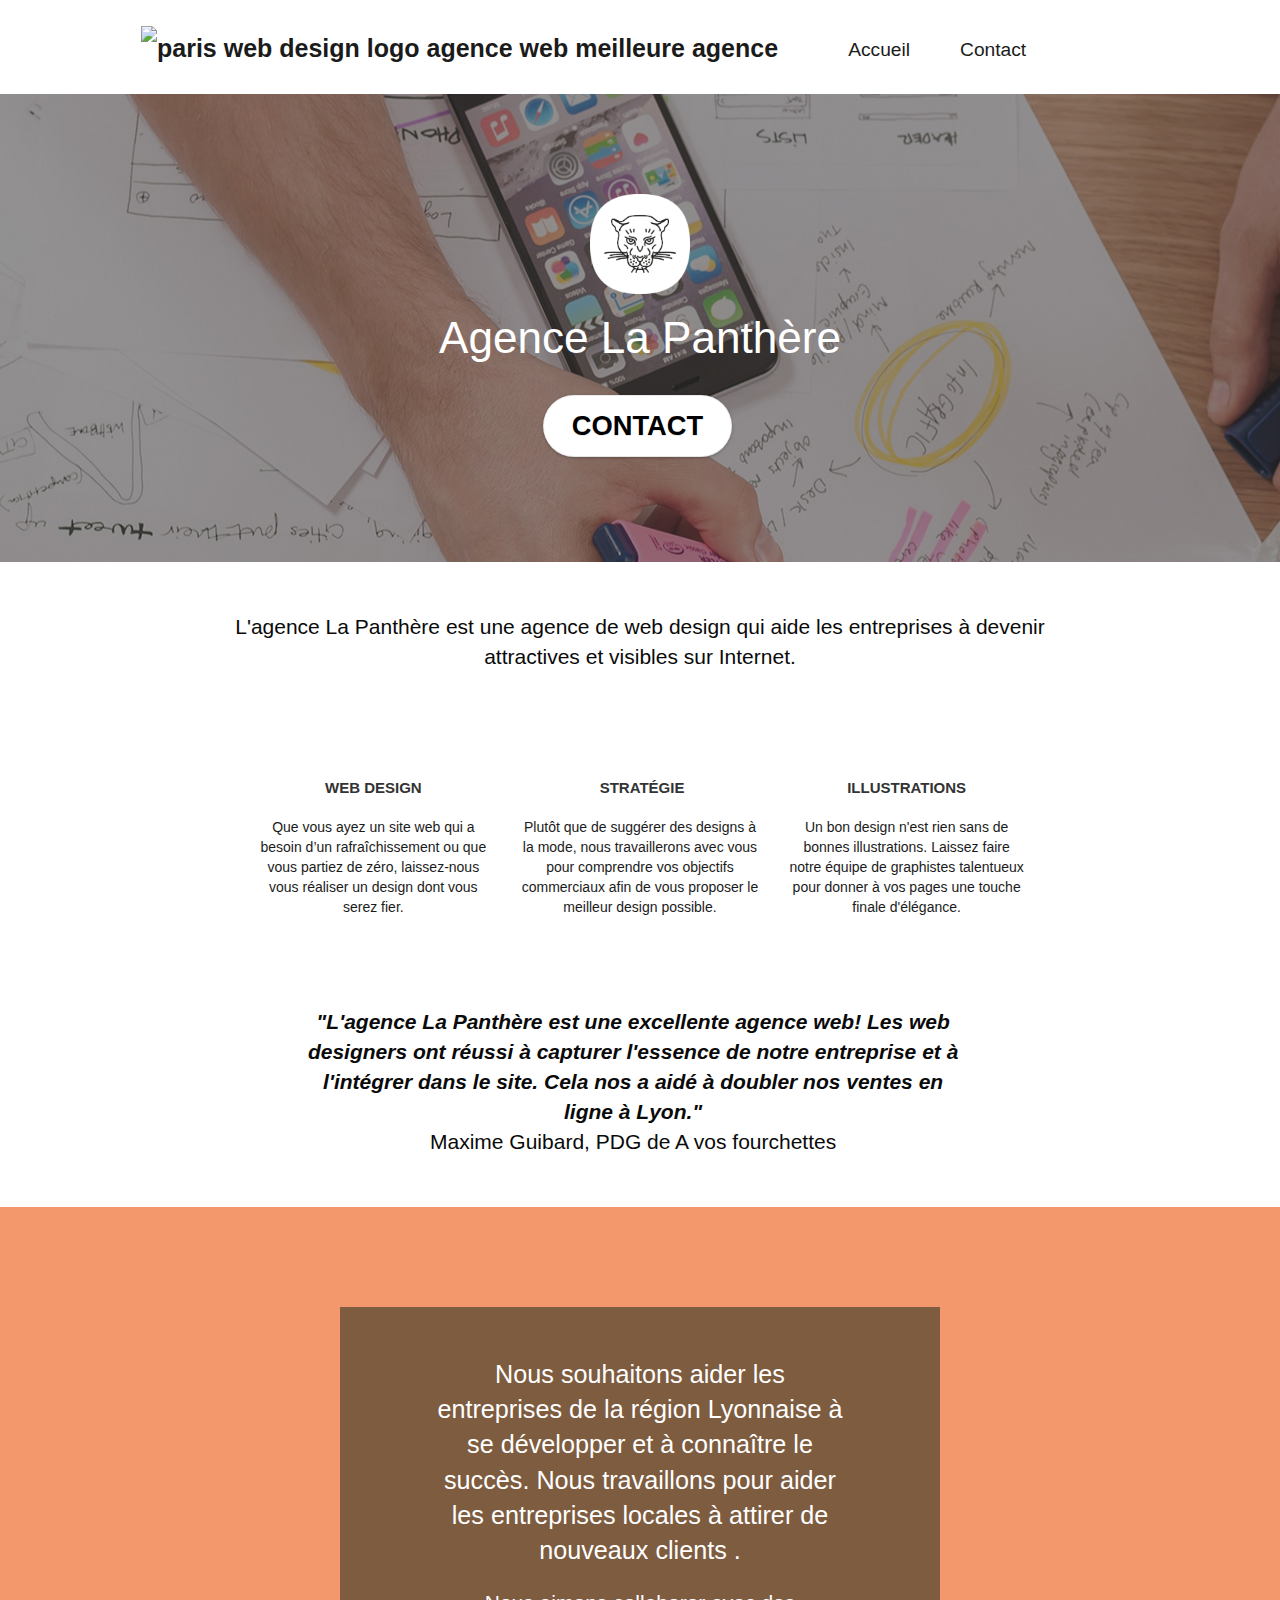
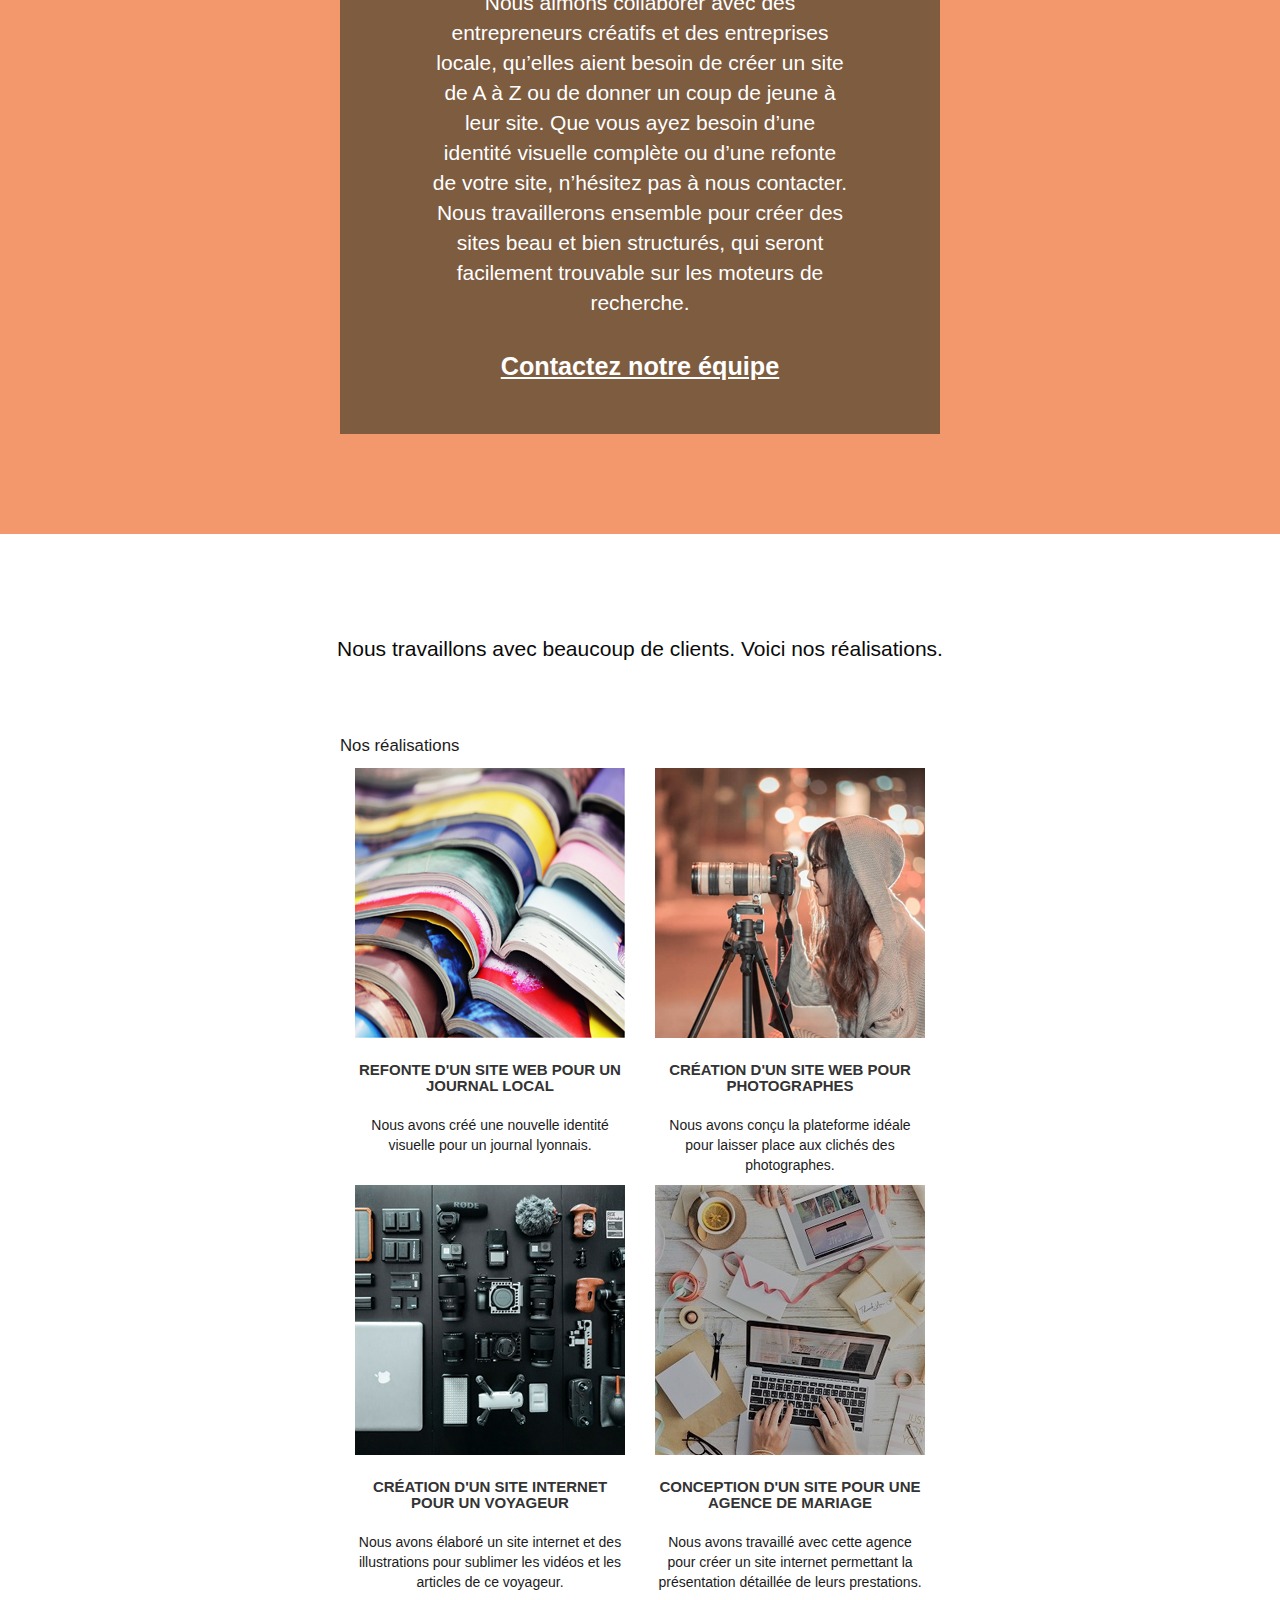
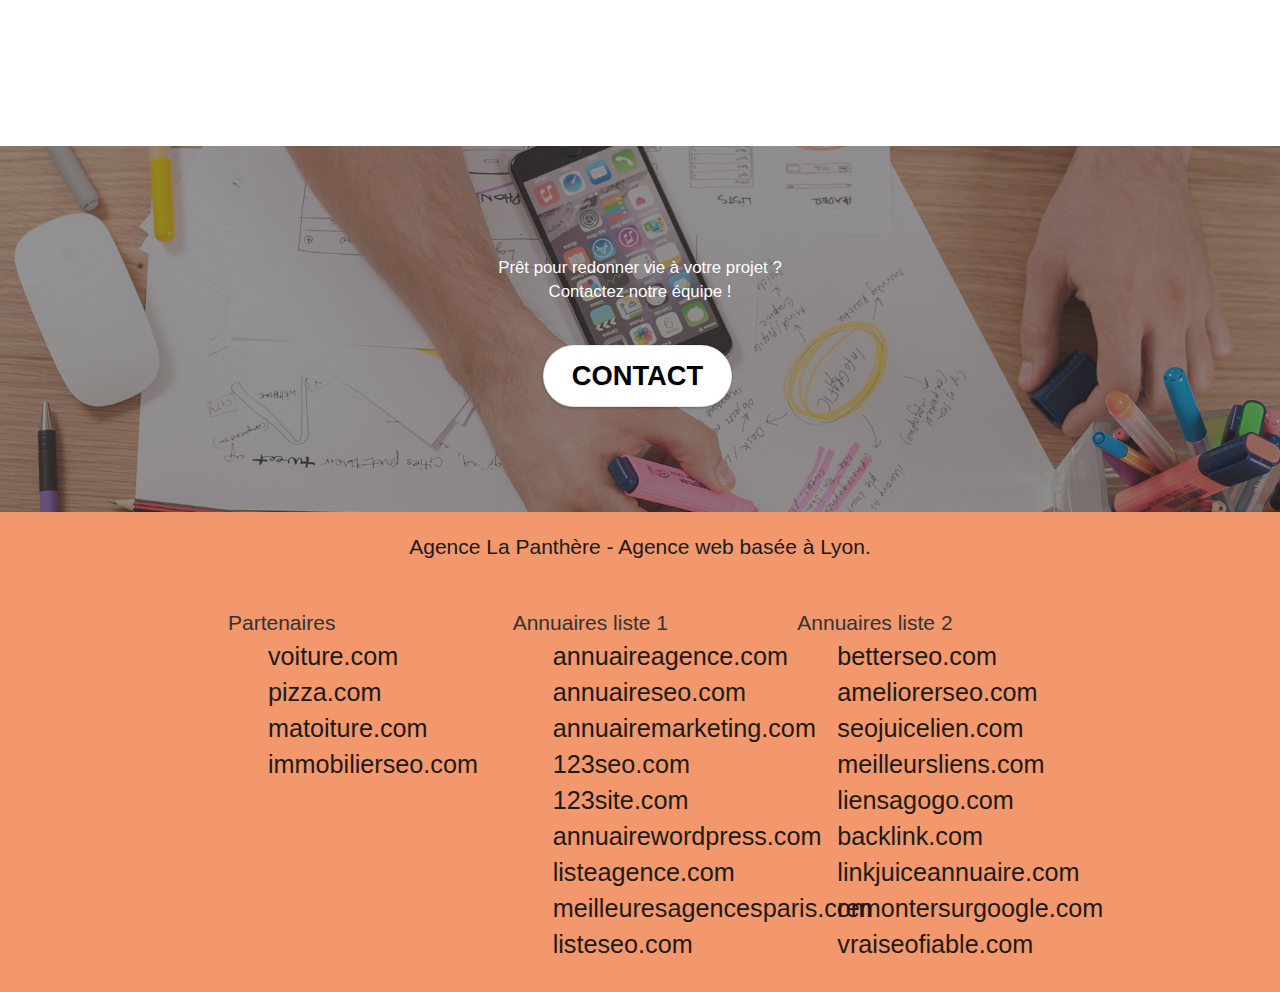
==== commit d6d9618a: "ajout modifications contrastes wcag" ====
--- a/index.html
+++ b/index.html
@@ -56,7 +56,7 @@
 					<div class="row tight-width-whitespace">
 						<div class="col-sm-12">
 							<img src="img/logo.jpg" class="center-block image-resize-mode" width="100" alt="Agence La Panthère, agence web paris, création logo paris">
-							<h1 class="text-center hero-bloc-text tc-white ">
+							<h1 class="text-center hero-bloc-text tc-white">
 								Agence La Panthère
 							</h1>
 							<div class="text-center">
@@ -199,7 +199,7 @@
 				<div class="container bloc-sm">
 					<div class="row">
 						<div class="col-sm-12">
-							<p class="text-center white">
+							<p class="black">
 								Agence La Panthère - Agence web basée à Lyon.<br>
 							</p>
 							<div class="row row-no-gutters social">
--- a/style.css
+++ b/style.css
@@ -1,775 +1,775 @@
 
 body {
-    margin : 0;
-    padding : 0;
-    background : #FFF;
-    overflow-x : hidden;
-    }
-    a, button {
-    transition : all 0.3s ease-in-out;
-    outline : none !important ;
-    font-size : 130%;
-    }
-    .col-sm-12 {
-    font-size : 150%;
-    padding-left : 10%;
-    padding-right : 10%;
-    }
-    .col-xs-12 {
-    margin : auto;
-    font-size : 150%;
-    }
-    .col-xs-12 i {
-    font-weight : 700;
-    }
-    @media (min-width: 992px) {
-    .col-xs-12 {
-    margin-left : 16%;
-    margin-right : 10%;
-    }
-    }
-    a:hover {
-    text-decoration : none;
-    cursor : pointer;
-    }
-    #page-loading-blocs-notifaction {
-    position : fixed;
-    top : 0;
-    bottom : 0;
-    width : 100%;
-    z-index : 100000;
-    background : url("img/pageload-spinner.gif") center center no-repeat #FFFFFF;
-    }
-    .bloc {
-    width : 100%;
-    clear : both;
-    background : 50% 50% no-repeat;
-    padding : 0 50px;
-    background-size : cover;
-    position : relative;
-    }
-    .bloc .container {
-    padding-left : 0;
-    padding-right : 0;
-    }
-    .bloc-lg {
-    padding : 100px 50px;
-    }
-    .bloc-md {
-    padding : 50px;
-    }
-    .bloc-sm {
-    padding : 20px 50px;
-    }
-    .bg-center, .bg-l-edge, .bg-r-edge, .bg-t-edge, .bg-b-edge, .bg-tl-edge, .bg-bl-edge, .bg-tr-edge, .bg-br-edge, .bg-repeat {
-    background-size : auto !important ;
-    }
-    .bg-repeat {
-    background : repeat;
-    }
-    .bg-t-edge {
-    background : top no-repeat;
-    }
-    .bloc-bg-texture::before {
-    content : "";
-    background-size : 2px 2px;
-    position : absolute;
-    top : 0;
-    bottom : 0;
-    left : 0;
-    right : 0;
-    }
-    .texture-paper::before {
-    background : url("img/texture-paper.png");
-    background-size : 280px 280px;
-    }
-    .b-parallax {
-    background-attachment : fixed;
-    }
-    .d-bloc {
-    color : rgb(255, 255, 255, 0.7);
-    }
-    .d-bloc button:hover {
-    color : rgb(255, 255, 255, 0.9);
-    }
-    .d-bloc .icon-round, .d-bloc .icon-square, .d-bloc .icon-rounded, .d-bloc .icon-semi-rounded-a, .d-bloc .icon-semi-rounded-b {
-    border-color : rgb(255, 255, 255, 0.9);
-    }
-    .d-bloc .divider-h span {
-    border-color : rgb(255, 255, 255, 0.2);
-    }
-    .d-bloc .a-btn, .d-bloc .navbar a, .d-bloc .navbar-brand, .d-bloc a .icon-sm, .d-bloc a .icon-md, .d-bloc a .icon-lg, .d-bloc a .icon-xl, .d-bloc h1 a, .d-bloc h2 a, .d-bloc h3 a, .d-bloc h4 a, .d-bloc h5 a, .d-bloc h6 a, .d-bloc p a {
-    color : rgb(255, 255, 255, 0.6);
-    }
-    .d-bloc .a-btn:hover, .d-bloc .navbar a:hover, .d-bloc .navbar-brand:hover, .d-bloc a:hover .icon-sm, .d-bloc a:hover .icon-md, .d-bloc a:hover .icon-lg, .d-bloc a:hover .icon-xl, .d-bloc h1 a:hover, .d-bloc h2 a:hover, .d-bloc h3 a:hover, .d-bloc h4 a:hover, .d-bloc h5 a:hover, .d-bloc h6 a:hover, .d-bloc p a:hover {
-    color : rgb(255, 255, 255, 1);
-    }
-    .d-bloc .navbar-toggle .icon-bar {
-    background : rgb(255, 255, 255, 1);
-    }
-    .d-bloc .btn-wire, .d-bloc .btn-wire:hover {
-    color : rgb(255, 255, 255, 1);
-    border-color : rgb(255, 255, 255, 1);
-    }
-    .d-bloc .panel {
-    color : rgb(0, 0, 0, 0.5);
-    }
-    .d-bloc .panel button:hover {
-    color : rgb(0, 0, 0, 0.7);
-    }
-    .d-bloc .panel icon {
-    border-color : rgb(0, 0, 0, 0.7);
-    }
-    .d-bloc .panel .divider-h span {
-    border-color : rgb(0, 0, 0, 0.1);
-    }
-    .d-bloc .panel .a-btn {
-    color : rgb(0, 0, 0, 0.6);
-    }
-    .d-bloc .panel .a-btn:hover {
-    color : rgb(0, 0, 0, 1);
-    }
-    .d-bloc .panel .btn-wire, .d-bloc .panel .btn-wire:hover {
-    color : rgb(0, 0, 0, 0.7);
-    border-color : rgb(0, 0, 0, 0.3);
-    }
-    .d-bloc .panel, .l-bloc {
-    color : rgb(0, 0, 0, 0.5);
-    }
-    .d-bloc .panel button:hover, .l-bloc button:hover {
-    color : rgb(0, 0, 0, 0.7);
-    }
-    .l-bloc .icon-round, .l-bloc .icon-square, .l-bloc .icon-rounded, .l-bloc .icon-semi-rounded-a, .l-bloc .icon-semi-rounded-b {
-    border-color : rgb(0, 0, 0, 0.7);
-    }
-    .d-bloc .panel .divider-h span, .l-bloc .divider-h span {
-    border-color : rgb(0, 0, 0, 0.1);
-    }
-    .d-bloc .panel .a-btn, .l-bloc .a-btn, .l-bloc .navbar a, .l-bloc .navbar-brand, .l-bloc a .icon-sm, .l-bloc a .icon-md, .l-bloc a .icon-lg, .l-bloc a .icon-xl, .l-bloc h1 a, .l-bloc h2 a, .l-bloc h3 a, .l-bloc h4 a, .l-bloc h5 a, .l-bloc h6 a, .l-bloc p a {
-    color : rgb(0, 0, 0, 0.6);
-    }
-    .d-bloc .panel .a-btn:hover, .l-bloc .a-btn:hover, .l-bloc .navbar a:hover, .l-bloc .navbar-brand:hover, .l-bloc a:hover .icon-sm, .l-bloc a:hover .icon-md, .l-bloc a:hover .icon-lg, .l-bloc a:hover .icon-xl, .l-bloc h1 a:hover, .l-bloc h2 a:hover, .l-bloc h3 a:hover, .l-bloc h4 a:hover, .l-bloc h5 a:hover, .l-bloc h6 a:hover, .l-bloc p a:hover {
-    color : rgb(0, 0, 0, 1);
-    }
-    .l-bloc .navbar-toggle .icon-bar {
-    color : rgb(0, 0, 0, 0.6);
-    }
-    .d-bloc .panel .btn-wire, .d-bloc .panel .btn-wire:hover, .l-bloc .btn-wire, .l-bloc .btn-wire:hover {
-    color : rgb(0, 0, 0, 0.7);
-    border-color : rgb(0, 0, 0, 0.3);
-    }
-    .voffset {
-    margin-top : 30px;
-    }
-    .voffset-lg {
-    margin-top : 80px;
-    }
-    .row-no-gutters {
-    margin-right : 0;
-    margin-left : 0;
-    }
-    .row.row-no-gutters > [class^="col-"], .row.row-no-gutters > [class*=" col-"] {
-    padding-right : 0;
-    padding-left : 0;
-    }
-    #bloc-1-hero h1 {
-    font-size : 32px;
-    }
-    .navbar {
-    margin-bottom : 0;
-    z-index : 1;
-    }
-    .navbar-brand {
-    height : auto;
-    padding : 3px 15px;
-    font-size : 25px;
-    font-weight : normal;
-    font-weight : 600;
-    line-height : 44px;
-    }
-    .navbar-brand img {
-    max-height : 200px;
-    margin : 0 5px 0 0;
-    display : inline;
-    }
-    .navbar-brand img[src$="svg"] {
-    min-width : 100px;
-    }
-    .nav-center .navbar-brand img {
-    margin : 0;
-    }
-    .navbar .nav {
-    padding-top : 2px;
-    float : right;
-    z-index : 1;
-    }
-    .nav > li {
-    float : left;
-    margin-top : 4px;
-    font-size : 16px;
-    }
-    .navbar-nav .open .dropdown-menu > li > a {
-    text-align : inherit;
-    }
-    .nav > li a:hover, .nav > li a:focus {
-    background : transparent;
-    }
-    .navbar-toggle {
-    margin : 10px 10px 0 0;
-    border : 0;
-    }
-    .navbar-toggle:hover {
-    background : transparent !important ;
-    }
-    .navbar-toggle .icon-bar {
-    background-color : rgb(0, 0, 0, 0.5);
-    width : 26px;
-    }
-    .nav-invert .navbar .nav {
-    float : left;
-    }
-    .nav-invert .navbar-header, .nav-invert .navbar-brand {
-    float : right;
-    position : relative;
-    z-index : 2;
-    }
-    @media (min-width: 768px) {
-    .site-navigation {
-    position : absolute;
-    top : 50%;
-    right : 10%;
-    transform : translate(0,-50%);
-    }
-    .nav > li .dropdown-menu a, .nav > li .dropdown-menu a:hover {
-    color : #484848;
-    }
-    .nav-invert .site-navigation {
-    left : 0;
-    right : 0;
-    }
-    .nav-center {
-    text-align : center;
-    }
-    .nav-center .navbar-header {
-    width : 100%;
-    }
-    .nav-center .navbar-header, .nav-center .navbar-brand, .nav-center .nav > li {
-    float : none;
-    display : inline-block;
-    }
-    .nav-center .site-navigation {
-    position : relative;
-    width : 100%;
-    right : 0;
-    margin-right : 0;
-    margin-top : 20px;
-    }
-    .nav-center.mini-nav .navbar-toggle {
-    float : none;
-    margin : 10px auto 0;
-    }
-    }
-    .nav > li > .dropdown a {
-    background : none !important ;
-    display : block;
-    padding : 14px 15px;
-    }
-    nav .caret {
-    margin : 0 5px;
-    }
-    .dropdown-menu .dropdown-menu {
-    top : -8px;
-    left : 100%;
-    }
-    .dropdown-menu .dropmenu-flow-right {
-    top : 100%;
-    left : 0;
-    margin-left : -1px;
-    border-top-left-radius : 0;
-    border-top-right-radius : 0;
-    }
-    .dropdown-menu .dropdown span {
-    border : black solid 4px;
-    border-top-color : transparent;
-    border-right-color : transparent;
-    border-bottom-color : transparent;
-    margin : 6px -5px 0 0 !important ;
-    float : right;
-    }
-    .mg-md {
-    margin-top : 10px;
-    margin-bottom : 20px;
-    }
-    .mg-lg {
-    margin-top : 10px;
-    margin-bottom : 40px;
-    }
-    .btn {
-    margin : 0 5px 5px 0;
-    }
-    .btn.pull-right {
-    margin : 0 0 5px 5px;
-    }
-    .btn-d, .btn-d:hover, .btn-d:focus {
-    color : #FFF;
-    background : rgb(0, 0, 0, 0.3);
-    }
-    button {
-    outline : none !important ;
-    }
-    .btn-rd {
-    border-radius : 40px;
-    }
-    .btn-clean {
-    border : rgb(0, 0, 0, 0.08) solid 1px;
-    border-bottom-color : rgb(0, 0, 0, 0.1);
-    text-shadow : 0 1px 0 rgb(0, 0, 1, 0.1);
-    box-shadow : 0 1px 3px rgb(0, 0, 1, 0.25), 0 1px 0 0 rgb(255, 255, 255, 0.15) inset;
-    }
-    .icon-md {
-    font-size : 30px !important ;
-    }
-    .icon-lg {
-    font-size : 60px !important ;
-    }
-    .sm-shadow {
-    text-shadow : 0 1px 2px rgb(0, 0, 0, 0.3);
-    }
-    .panel-sq, .panel-sq .panel-heading, .panel-sq .panel-footer {
-    border-radius : 0;
-    }
-    .panel-rd {
-    border-radius : 30px;
-    }
-    .panel-rd .panel-heading {
-    border-radius : 29px 29px 0 0;
-    }
-    .panel-rd .panel-footer {
-    border-radius : 0 0 29px 29px;
-    }
-    .form-control {
-    border-color : rgb(0, 0, 0, 0.1);
-    box-shadow : none;
-    }
-    .scrollToTop {
-    width : 40px;
-    height : 40px;
-    position : fixed;
-    bottom : 20px;
-    right : 20px;
-    opacity : 0;
-    z-index : 500;
-    transition : all 0.3s ease-in-out;
-    }
-    .scrollToTop span {
-    margin-top : 6px;
-    }
-    .showScrollTop {
-    font-size : 14px;
-    opacity : 1;
-    }
-    a[data-lightbox] {
-    position : relative;
-    display : block;
-    text-align : center;
-    }
-    a[data-lightbox]:hover::before {
-    content : "+";
-    font-family : "HelveticaNeue-Light", "Helvetica Neue Light", "Helvetica Neue", Helvetica, Arial;
-    font-size : 32px;
-    width : 50px;
-    height : 50px;
-    margin-left : -25px;
-    border-radius : 50%;
-    background : rgb(0, 0, 0, 0.6);
-    color : #FFF;
-    font-weight : 100;
-    z-index : 1;
-    position : absolute;
-    top : 50%;
-    transform : translateY(-50%);
-    }
-    a[data-lightbox]:hover img {
-    opacity : 0.6;
-    animation-fill-mode : none;
-    }
-    #lightbox-modal {
-    display : flex;
-    align-items : center;
-    }
-    #lightbox-modal .modal-dialog {
-    width : 90%;
-    max-width : 900px;
-    margin : 0 auto 0;
-    }
-    #lightbox-modal .modal-dialog img {
-    max-height : 90vh;
-    margin : 0 auto;
-    }
-    .lightbox-caption {
-    padding : 20px;
-    color : #FFF;
-    background : rgb(0, 0, 0, 0.5);
-    position : absolute;
-    left : 15px;
-    right : 15px;
-    bottom : 5px;
-    }
-    .close-lightbox {
-    color : #FFF;
-    font-size : 30px;
-    position : absolute;
-    top : 20px;
-    right : 20px;
-    z-index : 20;
-    background : rgb(0, 0, 0, 0.5);
-    border : none;
-    line-height : 30px;
-    padding : 0 9px 5px;
-    opacity : 0.3;
-    }
-    .close-lightbox:hover, .next-lightbox:hover, .prev-lightbox:hover {
-    opacity : 1.0;
-    color : #FFF;
-    }
-    .next-lightbox, .prev-lightbox {
-    font-size : 20px;
-    color : rgb(255, 255, 255, 0.9);
-    background : rgb(0, 0, 0, 0.5);
-    transition : all 0.2s ease-in-out;
-    position : absolute;
-    top : 45%;
-    z-index : 1;
-    opacity : 0.4;
-    }
-    .next-lightbox {
-    padding : 6px 8px 1px 13px;
-    right : 25px;
-    }
-    .prev-lightbox {
-    padding : 6px 13px 1px 10px;
-    left : 25px;
-    }
-    .snapshot-lb .modal-body {
-    padding-bottom : 45px;
-    }
-    .snapshot-lb .lightbox-caption {
-    padding : 0;
-    color : rgb(0, 0, 0, 0.5);
-    background : none;
-    }
-    h1, h2, h3, h4, h5, h6, p, label, .btn, a {
-    font-family : "helvetica";
-    font-size : 120%;
-    font-weight : 300;
-    color : #575757 !important ;
-    text-decoration : none;
-    }
-    li {
-    list-style : none;
-    margin-right : 10px;
-    }
-    .container {
-    max-width : 1000px;
-    }
-    .hero-bloc-text {
-    font-size : 38px;
-    }
-    .hero-bloc-text-sub {
-    font-size : 36px;
-    }
-    .statement-bloc-text {
-    line-height : 26px;
-    font-style : italic;
-    font-size : 20px;
-    text-align : center;
-    font-weight : lighter;
-    max-width : 520px;
-    margin : auto auto auto auto;
-    }
-    p {
-    font-size : 11px;
-    }
-    .tight-width-whitespace {
-    max-width : 600px;
-    margin : auto auto auto auto;
-    }
-    .h1 {
-    font-size : 20px;
-    font-family : "Open Sans";
-    }
-    .cta-hero {
-    margin-top : 22px;
-    color : #FFFFFF !important ;
-    text-transform : uppercase;
-    padding : 12px 28px 12px 28px;
-    font-size : 16px;
-    font-weight : 700;
-    }
-    .social {
-    max-width : 400px;
-    margin : auto auto auto auto;
-    }
-    h2 {
-    font-size : 22px;
-    line-height : 1.4em;
-    }
-    h3 {
-    font-size : 15px;
-    text-transform : uppercase;
-    font-weight : 700;
-    color : #333333 !important ;
-    }
-    .med-width-whitespace {
-    max-width : 800px;
-    margin : auto auto auto auto;
-    box-shadow : 0 0 0 #000000;
-    }
-    h1 {
-    color : #333333 !important ;
-    }
-    h4 {
-    color : #333333 !important ;
-    }
-    .icons {
-    margin-bottom : 14px;
-    margin-top : 24px;
-    }
-    .white {
-    color : #FFFFFF !important ;
-    }
-    .portfolio-thumb {
-    margin-bottom : 24px;
-    }
-    .portfolio-row {
-    margin-bottom : 44px;
-    margin-top : 50px;
-    }
-    .avatar {
-    box-shadow : 0 4px 9px rgb(0, 0, 0, 0.3);
-    }
-    .black-background {
-    background-color : rgb(165, 147, 99, 0.7);
-    padding : 40px 40px 40px 40px;
-    }
-    .bold-link {
-    font-weight : 900;
-    text-decoration : underline !important ;
-    }
-    .bgc-white {
-    background-color : #FFFFFF;
-    }
-    .bgc-dark-slate-blue {
-    background-color : #364577;
-    }
-    .bgc-atomic-tangerine {
-    background-color : #F3976C;
-    }
-    .tc-white {
-    color : #F3976C !important ;
-    }
-    .btn-atomic-tangerine {
-    background : #F3976C;
-    color : #FFFFFF !important ;
-    }
-    .btn-atomic-tangerine:hover {
-    background : #c27956 !important ;
-    color : #FFFFFF !important ;
-    }
-    .ltc-white {
-    color : #FFFFFF !important ;
-    }
-    .ltc-white:hover {
-    color : #cccccc !important ;
-    }
-    .ltc-atomic-tangerine {
-    color : #F3976C !important ;
-    }
-    .ltc-atomic-tangerine:hover {
-    color : #c27956 !important ;
-    }
-    .icon-dark-slate-blue {
-    color : #364577 !important ;
-    border-color : #364577 !important ;
-    }
-    .bg-dots-bg {
-    background-image : url("img/dots-bg.png");
-    }
-    .bg-lines-h2-bg {
-    background-image : url("img/lines-h2-bg.png");
-    }
-    .bg-banniere {
-    background-image : url("img/agence-la-panthere.jpg");
-    }
-    .bg-presentation {
-    background-image : url("img/image-de-presentation.jpg");
-    }
-    @media (max-width: 1024px) {
-    .bloc {
-    padding-left : 20px;
-    padding-right : 20px;
-    }
-    .bloc.full-width-bloc, .bloc-tile-2.full-width-bloc .container, .bloc-tile-3.full-width-bloc .container, .bloc-tile-4.full-width-bloc .container {
-    padding-left : 0;
-    padding-right : 0;
-    }
-    }
-    @media (max-width: 992px) and (min-width: 768px) {
-    .navbar .nav {
-    max-width : 80%;
-    }
-    .nav-center.navbar .nav {
-    max-width : 100%;
-    }
-    }
-    @media (max-width: 991px) {
-    .container {
-    width : 100%;
-    }
-    .b-parallax {
-    background-attachment : scroll;
-    }
-    .page-container, #hero-bloc {
-    overflow-x : hidden;
-    position : relative;
-    }
-    .bloc-group, .bloc-group .bloc {
-    display : block;
-    width : 100%;
-    }
-    .bloc-fill-screen .fill-bloc-top-edge, .bloc-fill-screen .fill-bloc-bottom-edge {
-    padding : 0 20px;
-    }
-    }
-    @media (max-width: 767px) {
-    .page-container {
-    overflow-x : hidden;
-    position : relative;
-    }
-    h1, h2, h3, h4, h5, h6, p, #disqus_thread {
-    padding-left : 10px !important ;
-    padding-right : 10px !important ;
-    }
-    .b-parallax {
-    background-attachment : scroll;
-    }
-    .navbar .nav {
-    padding-top : 0;
-    border-top : 1px solid rgb(0, 0, 0, 0.2);
-    float : none !important ;
-    }
-    .navbar.row {
-    margin-left : 0;
-    margin-right : 0;
-    }
-    .site-navigation {
-    position : inherit;
-    transform : none;
-    }
-    .nav > li {
-    margin-top : 0;
-    border-bottom : 1px solid rgb(0, 0, 0, 0.1);
-    background : rgb(0, 0, 0, 0.05);
-    text-align : left;
-    padding-left : 15px;
-    width : 100%;
-    }
-    .nav > li:hover {
-    background : rgb(0, 0, 0, 0.08);
-    }
-    .dropdown .dropdown a .caret {
-    float : none;
-    margin : 5px 0 0 10px !important ;
-    border : black solid 4px;
-    border-bottom-color : transparent;
-    border-right-color : transparent;
-    border-left-color : transparent;
-    }
-    #hero-bloc .navbar .nav {
-    background : rgb(0, 0, 0, 0.8);
-    }
-    #hero-bloc .navbar .nav a {
-    color : rgb(255, 255, 255, 0.6);
-    }
-    .hero {
-    padding : 50px 0;
-    }
-    .hero-nav {
-    left : -1px;
-    right : -1px;
-    }
-    .navbar-collapse {
-    padding : 0;
-    overflow-x : hidden;
-    box-shadow : none;
-    }
-    .navbar-brand img {
-    max-height : 40px;
-    width : auto;
-    }
-    .nav-invert .navbar-header {
-    float : none;
-    width : 100%;
-    }
-    .nav-invert .navbar-toggle {
-    float : left;
-    margin-left : 10px;
-    }
-    .bloc {
-    padding-left : 0;
-    padding-right : 0;
-    }
-    .bloc-xxl, .bloc-xl, .bloc-lg {
-    padding : 40px 0;
-    }
-    .bloc-sm, .bloc-md {
-    padding-left : 0;
-    padding-right : 0;
-    }
-    .bloc-tile-2 .container, .bloc-tile-3 .container, .bloc-tile-4 .container, .bloc-fill-screen .fill-bloc-top-edge, .bloc-fill-screen .fill-bloc-bottom-edge {
-    padding-left : 0;
-    padding-right : 0;
-    }
-    .a-block {
-    padding : 0 10px;
-    }
-    .btn-dwn {
-    display : none;
-    }
-    .voffset {
-    margin-top : 5px;
-    }
-    .voffset-md {
-    margin-top : 20px;
-    }
-    .voffset-lg {
-    margin-top : 30px;
-    }
-    form {
-    padding : 5px;
-    }
-    .close-lightbox {
-    display : inline-block;
-    }
-    .blocsapp-device-iphone5 {
-    background-size : 216px 425px;
-    padding-top : 60px;
-    width : 216px;
-    height : 425px;
-    }
-    .blocsapp-device-iphone5 img {
-    width : 180px;
-    height : 320px;
-    }
-    }
-    @media (max-width: 400px) {
-    .bloc {
-    padding-left : 0;
-    padding-right : 0;
-    }
-    }
-    @media (max-width: 767px) {
-    .bloc-mob-center-text {
-    text-align : center;
-    }
-    } +margin : 0;
+padding : 0;
+background : #FFF;
+overflow-x : hidden;
+}
+a, button {
+transition : all 0.3s ease-in-out;
+outline : none !important ;
+font-size : 130%;
+}
+.col-sm-12 {
+font-size : 150%;
+padding-left : 10%;
+padding-right : 10%;
+}
+.col-xs-12 {
+margin : auto;
+font-size : 150%;
+}
+.col-xs-12 i {
+font-weight : 700;
+}
+@media (min-width: 992px) {
+.col-xs-12 {
+margin-left : 16%;
+margin-right : 10%;
+}
+}
+a:hover {
+text-decoration : none;
+cursor : pointer;
+}
+#page-loading-blocs-notifaction {
+position : fixed;
+top : 0;
+bottom : 0;
+width : 100%;
+z-index : 100000;
+background : url("img/pageload-spinner.gif") center center no-repeat #FFFFFF;
+}
+.bloc {
+width : 100%;
+clear : both;
+background : 50% 50% no-repeat;
+padding : 0 50px;
+background-size : cover;
+position : relative;
+}
+.bloc .container {
+padding-left : 0;
+padding-right : 0;
+}
+.bloc-lg {
+padding : 100px 50px;
+}
+.bloc-md {
+padding : 50px;
+}
+.bloc-sm {
+padding : 20px 50px;
+}
+.bg-center, .bg-l-edge, .bg-r-edge, .bg-t-edge, .bg-b-edge, .bg-tl-edge, .bg-bl-edge, .bg-tr-edge, .bg-br-edge, .bg-repeat {
+background-size : auto !important ;
+}
+.bg-repeat {
+background : repeat;
+}
+.bg-t-edge {
+background : top no-repeat;
+}
+.bloc-bg-texture::before {
+content : "";
+background-size : 2px 2px;
+position : absolute;
+top : 0;
+bottom : 0;
+left : 0;
+right : 0;
+}
+.texture-paper::before {
+background : url("img/texture-paper.png");
+background-size : 280px 280px;
+}
+.b-parallax {
+background-attachment : fixed;
+}
+.d-bloc button:hover {
+color : rgb(255, 255, 255, 0.9);
+}
+.d-bloc .icon-round, .d-bloc .icon-square, .d-bloc .icon-rounded, .d-bloc .icon-semi-rounded-a, .d-bloc .icon-semi-rounded-b {
+border-color : rgb(255, 255, 255, 0.9);
+}
+.d-bloc .divider-h span {
+border-color : rgb(255, 255, 255, 0.2);
+}
+.d-bloc .a-btn, .d-bloc .navbar a, .d-bloc .navbar-brand, .d-bloc a .icon-sm, .d-bloc a .icon-md, .d-bloc a .icon-lg, .d-bloc a .icon-xl, .d-bloc h1 a, .d-bloc h2 a, .d-bloc h3 a, .d-bloc h4 a, .d-bloc h5 a, .d-bloc h6 a, .d-bloc p a {
+color : rgb(8, 8, 8);
+}
+.d-bloc .a-btn:hover, .d-bloc .navbar a:hover, .d-bloc .navbar-brand:hover, .d-bloc a:hover .icon-sm, .d-bloc a:hover .icon-md, .d-bloc a:hover .icon-lg, .d-bloc a:hover .icon-xl, .d-bloc h1 a:hover, .d-bloc h2 a:hover, .d-bloc h3 a:hover, .d-bloc h4 a:hover, .d-bloc h5 a:hover, .d-bloc h6 a:hover, .d-bloc p a:hover {
+color : rgb(255, 255, 255, 1);
+}
+.d-bloc .navbar-toggle .icon-bar {
+background : rgb(255, 255, 255, 1);
+}
+.d-bloc .btn-wire, .d-bloc .btn-wire:hover {
+color : rgb(255, 255, 255, 1);
+border-color : rgb(255, 255, 255, 1);
+}
+.d-bloc .panel {
+color : rgb(0, 0, 0, 0.5);
+}
+.d-bloc .panel button:hover {
+color : rgb(0, 0, 0, 0.7);
+}
+.d-bloc .panel icon {
+border-color : rgb(0, 0, 0, 0.7);
+}
+.d-bloc .panel .divider-h span {
+border-color : rgb(0, 0, 0, 0.1);
+}
+.d-bloc .panel .a-btn {
+color : rgb(0, 0, 0, 0.6);
+}
+.d-bloc .panel .a-btn:hover {
+color : rgb(0, 0, 0, 1);
+}
+.d-bloc .panel .btn-wire, .d-bloc .panel .btn-wire:hover {
+color : rgb(0, 0, 0, 0.7);
+border-color : rgb(0, 0, 0, 0.3);
+}
+.d-bloc .panel, .l-bloc {
+color : rgba(10, 10, 10, 1);
+}
+.d-bloc .panel button:hover, .l-bloc button:hover {
+color : rgb(0, 0, 0, 0.7);
+}
+.l-bloc .icon-round, .l-bloc .icon-square, .l-bloc .icon-rounded, .l-bloc .icon-semi-rounded-a, .l-bloc .icon-semi-rounded-b {
+border-color : rgb(0, 0, 0, 0.7);
+}
+.d-bloc .panel .divider-h span, .l-bloc .divider-h span {
+border-color : rgb(0, 0, 0, 0.1);
+}
+.d-bloc .panel .a-btn, .l-bloc .a-btn, .l-bloc .navbar a, .l-bloc .navbar-brand, .l-bloc a .icon-sm, .l-bloc a .icon-md, .l-bloc a .icon-lg, .l-bloc a .icon-xl, .l-bloc h1 a, .l-bloc h2 a, .l-bloc h3 a, .l-bloc h4 a, .l-bloc h5 a, .l-bloc h6 a, .l-bloc p a {
+color : rgb(0, 0, 0, 0.6);
+}
+.d-bloc .panel .a-btn:hover, .l-bloc .a-btn:hover, .l-bloc .navbar a:hover, .l-bloc .navbar-brand:hover, .l-bloc a:hover .icon-sm, .l-bloc a:hover .icon-md, .l-bloc a:hover .icon-lg, .l-bloc a:hover .icon-xl, .l-bloc h1 a:hover, .l-bloc h2 a:hover, .l-bloc h3 a:hover, .l-bloc h4 a:hover, .l-bloc h5 a:hover, .l-bloc h6 a:hover, .l-bloc p a:hover {
+color : rgb(0, 0, 0, 1);
+}
+.l-bloc .navbar-toggle .icon-bar {
+color : rgb(0, 0, 0, 0.6);
+}
+.d-bloc .panel .btn-wire, .d-bloc .panel .btn-wire:hover, .l-bloc .btn-wire, .l-bloc .btn-wire:hover {
+color : rgb(0, 0, 0, 0.7);
+border-color : rgb(0, 0, 0, 0.3);
+}
+.voffset {
+margin-top : 30px;
+}
+.voffset-lg {
+margin-top : 80px;
+}
+.row-no-gutters {
+margin-right : 0;
+margin-left : 0;
+}
+.row.row-no-gutters > [class^="col-"], .row.row-no-gutters > [class*=" col-"] {
+padding-right : 0;
+padding-left : 0;
+}
+#bloc-1-hero h1 {
+font-size : 210%;
+}
+.navbar {
+margin-bottom : 0;
+z-index : 1;
+}
+.navbar-brand {
+height : auto;
+padding : 3px 15px;
+font-size : 25px;
+font-weight : normal;
+font-weight : 600;
+line-height : 44px;
+}
+.navbar-brand img {
+max-height : 200px;
+margin : 0 5px 0 0;
+display : inline;
+}
+.navbar-brand img[src$="svg"] {
+min-width : 100px;
+}
+.nav-center .navbar-brand img {
+margin : 0;
+}
+.navbar .nav {
+padding-top : 2px;
+float : right;
+z-index : 1;
+}
+.nav > li {
+float : left;
+margin-top : 4px;
+font-size : 16px;
+}
+.navbar-nav .open .dropdown-menu > li > a {
+text-align : inherit;
+}
+.nav > li a:hover, .nav > li a:focus {
+background : transparent;
+}
+.navbar-toggle {
+margin : 10px 10px 0 0;
+border : 0;
+}
+.navbar-toggle:hover {
+background : transparent !important ;
+}
+.navbar-toggle .icon-bar {
+background-color : rgb(0, 0, 0, 0.5);
+width : 26px;
+}
+.nav-invert .navbar .nav {
+float : left;
+}
+.nav-invert .navbar-header, .nav-invert .navbar-brand {
+float : right;
+position : relative;
+z-index : 2;
+}
+@media (min-width: 768px) {
+.site-navigation {
+position : absolute;
+top : 50%;
+right : 10%;
+transform : translate(0,-50%);
+}
+.nav > li .dropdown-menu a, .nav > li .dropdown-menu a:hover {
+color : #484848;
+}
+.nav-invert .site-navigation {
+left : 0;
+right : 0;
+}
+.nav-center {
+text-align : center;
+}
+.nav-center .navbar-header {
+width : 100%;
+}
+.nav-center .navbar-header, .nav-center .navbar-brand, .nav-center .nav > li {
+float : none;
+display : inline-block;
+}
+.nav-center .site-navigation {
+position : relative;
+width : 100%;
+right : 0;
+margin-right : 0;
+margin-top : 20px;
+}
+.nav-center.mini-nav .navbar-toggle {
+float : none;
+margin : 10px auto 0;
+}
+}
+.nav > li > .dropdown a {
+background : none !important ;
+display : block;
+padding : 14px 15px;
+}
+nav .caret {
+margin : 0 5px;
+}
+.dropdown-menu .dropdown-menu {
+top : -8px;
+left : 100%;
+}
+.dropdown-menu .dropmenu-flow-right {
+top : 100%;
+left : 0;
+margin-left : -1px;
+border-top-left-radius : 0;
+border-top-right-radius : 0;
+}
+.dropdown-menu .dropdown span {
+border : black solid 4px;
+border-top-color : transparent;
+border-right-color : transparent;
+border-bottom-color : transparent;
+margin : 6px -5px 0 0 !important ;
+float : right;
+}
+.mg-md {
+margin-top : 10px;
+margin-bottom : 20px;
+}
+.mg-lg {
+margin-top : 10px;
+margin-bottom : 40px;
+}
+.btn {
+margin : 0 5px 5px 0;
+}
+.btn.pull-right {
+margin : 0 0 5px 5px;
+}
+.btn-d, .btn-d:hover, .btn-d:focus {
+color : #FFF;
+background : rgb(0, 0, 0, 0.3);
+}
+button {
+outline : none !important ;
+}
+.btn-rd {
+border-radius : 40px;
+}
+.btn-clean {
+border : rgb(0, 0, 0, 0.08) solid 1px;
+border-bottom-color : rgb(0, 0, 0, 0.1);
+text-shadow : 0 1px 0 rgb(0, 0, 1, 0.1);
+box-shadow : 0 1px 3px rgb(0, 0, 1, 0.25), 0 1px 0 0 rgb(255, 255, 255, 0.15) inset;
+}
+.icon-md {
+font-size : 30px !important ;
+}
+.icon-lg {
+font-size : 60px !important ;
+}
+.sm-shadow {
+text-shadow : 0 1px 2px rgb(0, 0, 0, 0.3);
+}
+.panel-sq, .panel-sq .panel-heading, .panel-sq .panel-footer {
+border-radius : 0;
+}
+.panel-rd {
+border-radius : 30px;
+}
+.panel-rd .panel-heading {
+border-radius : 29px 29px 0 0;
+}
+.panel-rd .panel-footer {
+border-radius : 0 0 29px 29px;
+}
+.form-control {
+border-color : rgb(0, 0, 0, 0.1);
+box-shadow : none;
+}
+.scrollToTop {
+width : 40px;
+height : 40px;
+position : fixed;
+bottom : 20px;
+right : 20px;
+opacity : 0;
+z-index : 500;
+transition : all 0.3s ease-in-out;
+}
+.scrollToTop span {
+margin-top : 6px;
+}
+.showScrollTop {
+font-size : 14px;
+opacity : 1;
+}
+a[data-lightbox] {
+position : relative;
+display : block;
+text-align : center;
+}
+a[data-lightbox]:hover::before {
+content : "+";
+font-family : "HelveticaNeue-Light", "Helvetica Neue Light", "Helvetica Neue", Helvetica, Arial;
+font-size : 32px;
+width : 50px;
+height : 50px;
+margin-left : -25px;
+border-radius : 50%;
+background : rgb(0, 0, 0, 0.6);
+color : #FFF;
+font-weight : 100;
+z-index : 1;
+position : absolute;
+top : 50%;
+transform : translateY(-50%);
+}
+a[data-lightbox]:hover img {
+opacity : 0.6;
+animation-fill-mode : none;
+}
+#lightbox-modal {
+display : flex;
+align-items : center;
+}
+#lightbox-modal .modal-dialog {
+width : 90%;
+max-width : 900px;
+margin : 0 auto 0;
+}
+#lightbox-modal .modal-dialog img {
+max-height : 90vh;
+margin : 0 auto;
+}
+.lightbox-caption {
+padding : 20px;
+color : #FFF;
+background : rgb(0, 0, 0, 0.5);
+position : absolute;
+left : 15px;
+right : 15px;
+bottom : 5px;
+}
+.close-lightbox {
+color : #FFF;
+font-size : 30px;
+position : absolute;
+top : 20px;
+right : 20px;
+z-index : 20;
+background : rgb(0, 0, 0, 0.5);
+border : none;
+line-height : 30px;
+padding : 0 9px 5px;
+opacity : 0.3;
+}
+.close-lightbox:hover, .next-lightbox:hover, .prev-lightbox:hover {
+opacity : 1.0;
+color : #FFF;
+}
+.next-lightbox, .prev-lightbox {
+font-size : 20px;
+color : rgb(255, 255, 255, 0.9);
+background : rgb(0, 0, 0, 0.5);
+transition : all 0.2s ease-in-out;
+position : absolute;
+top : 45%;
+z-index : 1;
+opacity : 0.4;
+}
+.next-lightbox {
+padding : 6px 8px 1px 13px;
+right : 25px;
+}
+.prev-lightbox {
+padding : 6px 13px 1px 10px;
+left : 25px;
+}
+.snapshot-lb .modal-body {
+padding-bottom : 45px;
+}
+.snapshot-lb .lightbox-caption {
+padding : 0;
+color : rgb(0, 0, 0, 0.5);
+background : none;
+}
+h1, h2, h3, h4, h5, h6, p, label, .btn, a {
+font-family : "helvetica";
+font-size : 120%;
+font-weight : 300;
+color : #1b1b1b !important ;
+text-decoration : none;
+}
+li {
+list-style : none;
+margin-right : 10px;
+}
+.container {
+max-width : 1000px;
+}
+.hero-bloc-text {
+font-size : 38px;
+}
+.hero-bloc-text-sub {
+font-size : 36px;
+}
+.statement-bloc-text {
+line-height : 26px;
+font-style : italic;
+font-size : 20px;
+text-align : center;
+font-weight : lighter;
+max-width : 520px;
+margin : auto auto auto auto;
+}
+p {
+font-size : 100%;
+}
+.tight-width-whitespace {
+max-width : 600px;
+margin : auto auto auto auto;
+}
+.h1 {
+font-size : 20px;
+font-family : "Open Sans";
+}
+.cta-hero {
+margin-top : 22px;
+color : #000000 !important ;
+text-transform : uppercase;
+padding : 12px 28px 12px 28px;
+font-size : 130%;
+font-weight : 700;
+}
+.social {
+max-width : 400px;
+margin : auto auto auto auto;
+}
+h2 {
+font-size : 120%;
+line-height : 1.4em;
+}
+h3 {
+font-size : 15px;
+text-transform : uppercase;
+font-weight : 700;
+color : #333333 !important ;
+}
+.med-width-whitespace {
+max-width : 800px;
+margin : auto auto auto auto;
+box-shadow : 0 0 0 #000000;
+}
+h1 {
+color : #333333 !important ;
+}
+h4 {
+color : #333333 !important ;
+}
+.icons {
+margin-bottom : 14px;
+margin-top : 24px;
+}
+.black {
+    color:#000000;
+    text-align: center;
+}
+.white {
+color : #ffffff !important ;
+}
+.portfolio-thumb {
+margin-bottom : 24px;
+}
+.portfolio-row {
+margin-bottom : 44px;
+margin-top : 50px;
+}
+.avatar {
+box-shadow : 0 4px 9px rgb(0, 0, 0, 0.3);
+}
+.black-background {
+background-color : rgba(75, 67, 46, 0.7);
+padding : 40px 40px 40px 40px;
+}
+.bold-link {
+font-weight : 900;
+text-decoration : underline !important ;
+}
+.bgc-white {
+background-color : #FFFFFF;
+}
+.bgc-dark-slate-blue {
+background-color : #364577;
+}
+.bgc-atomic-tangerine {
+background-color : #F3976C;
+}
+.tc-white {
+color : #ffffff !important ;
+}
+.btn-atomic-tangerine {
+background : #FFFFFF;
+}
+.btn-atomic-tangerine:hover {
+background : #c27956 !important ;
+color : #FFFFFF !important ;
+}
+.ltc-white {
+color : #FFFFFF !important ;
+}
+.ltc-white:hover {
+color : #cccccc !important ;
+}
+.ltc-atomic-tangerine {
+color : #F3976C !important ;
+}
+.ltc-atomic-tangerine:hover {
+color : #c27956 !important ;
+}
+.icon-dark-slate-blue {
+color : #364577 !important ;
+border-color : #364577 !important ;
+}
+.bg-dots-bg {
+background-image : url("img/dots-bg.png");
+}
+.bg-lines-h2-bg {
+background-image : url("img/lines-h2-bg.png");
+}
+.bg-banniere {
+background-image : url("img/agence-la-panthere.jpg");
+}
+.bg-presentation {
+background-image : url("img/image-de-presentation.jpg");
+}
+@media (max-width: 1024px) {
+.bloc {
+padding-left : 20px;
+padding-right : 20px;
+}
+.bloc.full-width-bloc, .bloc-tile-2.full-width-bloc .container, .bloc-tile-3.full-width-bloc .container, .bloc-tile-4.full-width-bloc .container {
+padding-left : 0;
+padding-right : 0;
+}
+}
+@media (max-width: 992px) and (min-width: 768px) {
+.navbar .nav {
+max-width : 80%;
+}
+.nav-center.navbar .nav {
+max-width : 100%;
+}
+}
+@media (max-width: 991px) {
+.container {
+width : 100%;
+}
+.b-parallax {
+background-attachment : scroll;
+}
+.page-container, #hero-bloc {
+overflow-x : hidden;
+position : relative;
+}
+.bloc-group, .bloc-group .bloc {
+display : block;
+width : 100%;
+}
+.bloc-fill-screen .fill-bloc-top-edge, .bloc-fill-screen .fill-bloc-bottom-edge {
+padding : 0 20px;
+}
+}
+@media (max-width: 767px) {
+.page-container {
+overflow-x : hidden;
+position : relative;
+}
+h1, h2, h3, h4, h5, h6, p, #disqus_thread {
+padding-left : 10px !important ;
+padding-right : 10px !important ;
+}
+.b-parallax {
+background-attachment : scroll;
+}
+.navbar .nav {
+padding-top : 0;
+border-top : 1px solid rgb(0, 0, 0, 0.2);
+float : none !important ;
+}
+.navbar.row {
+margin-left : 0;
+margin-right : 0;
+}
+.site-navigation {
+position : inherit;
+transform : none;
+}
+.nav > li {
+margin-top : 0;
+border-bottom : 1px solid rgb(0, 0, 0, 0.1);
+background : rgb(0, 0, 0, 0.05);
+text-align : left;
+padding-left : 15px;
+width : 100%;
+}
+.nav > li:hover {
+background : rgb(0, 0, 0, 0.08);
+}
+.dropdown .dropdown a .caret {
+float : none;
+margin : 5px 0 0 10px !important ;
+border : black solid 4px;
+border-bottom-color : transparent;
+border-right-color : transparent;
+border-left-color : transparent;
+}
+#hero-bloc .navbar .nav {
+background : rgb(0, 0, 0, 0.8);
+}
+#hero-bloc .navbar .nav a {
+color : rgb(255, 255, 255, 0.6);
+}
+.hero {
+padding : 50px 0;
+}
+.hero-nav {
+left : -1px;
+right : -1px;
+}
+.navbar-collapse {
+padding : 0;
+overflow-x : hidden;
+box-shadow : none;
+}
+.navbar-brand img {
+max-height : 40px;
+width : auto;
+}
+.nav-invert .navbar-header {
+float : none;
+width : 100%;
+}
+.nav-invert .navbar-toggle {
+float : left;
+margin-left : 10px;
+}
+.bloc {
+padding-left : 0;
+padding-right : 0;
+}
+.bloc-xxl, .bloc-xl, .bloc-lg {
+padding : 40px 0;
+}
+.bloc-sm, .bloc-md {
+padding-left : 0;
+padding-right : 0;
+}
+.bloc-tile-2 .container, .bloc-tile-3 .container, .bloc-tile-4 .container, .bloc-fill-screen .fill-bloc-top-edge, .bloc-fill-screen .fill-bloc-bottom-edge {
+padding-left : 0;
+padding-right : 0;
+}
+.a-block {
+padding : 0 10px;
+}
+.btn-dwn {
+display : none;
+}
+.voffset {
+margin-top : 5px;
+}
+.voffset-md {
+margin-top : 20px;
+}
+.voffset-lg {
+margin-top : 30px;
+}
+form {
+padding : 5px;
+}
+.close-lightbox {
+display : inline-block;
+}
+.blocsapp-device-iphone5 {
+background-size : 216px 425px;
+padding-top : 60px;
+width : 216px;
+height : 425px;
+}
+.blocsapp-device-iphone5 img {
+width : 180px;
+height : 320px;
+}
+}
+@media (max-width: 400px) {
+.bloc {
+padding-left : 0;
+padding-right : 0;
+}
+}
+@media (max-width: 767px) {
+.bloc-mob-center-text {
+text-align : center;
+}
+} 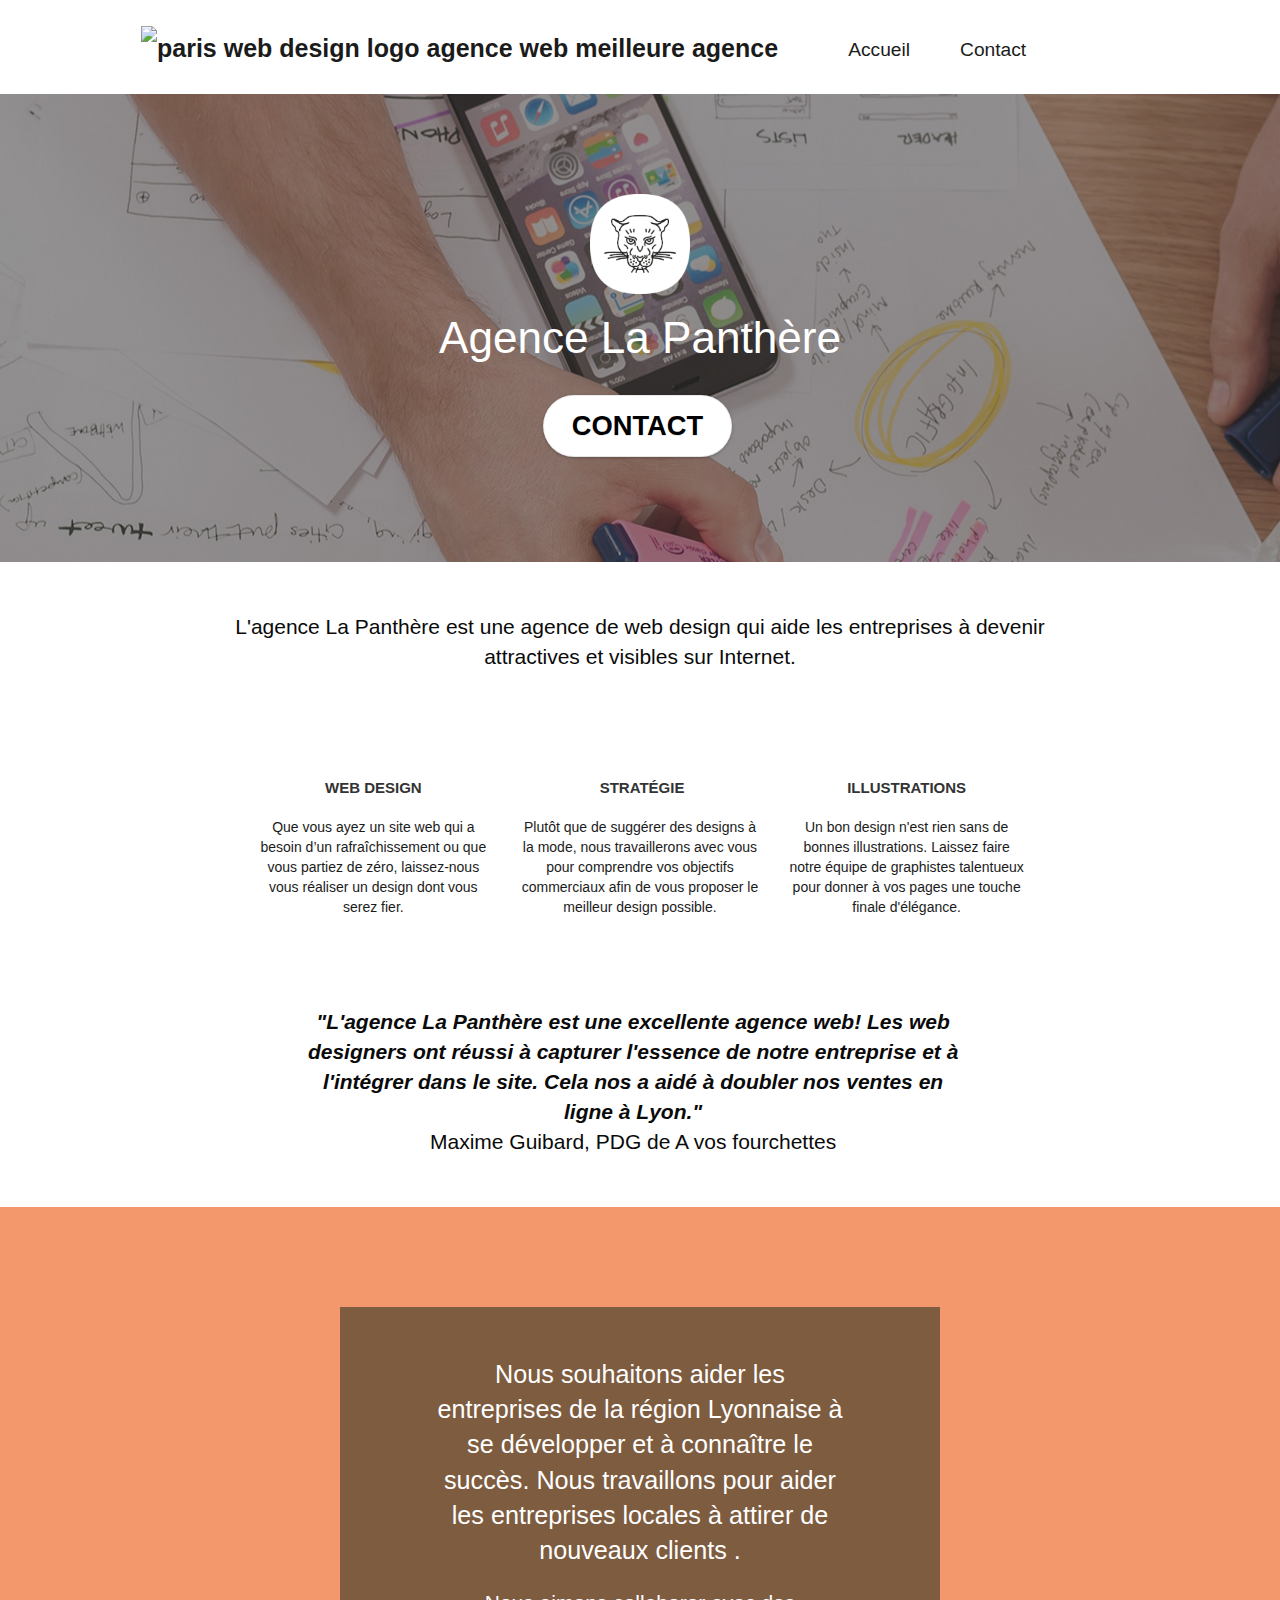
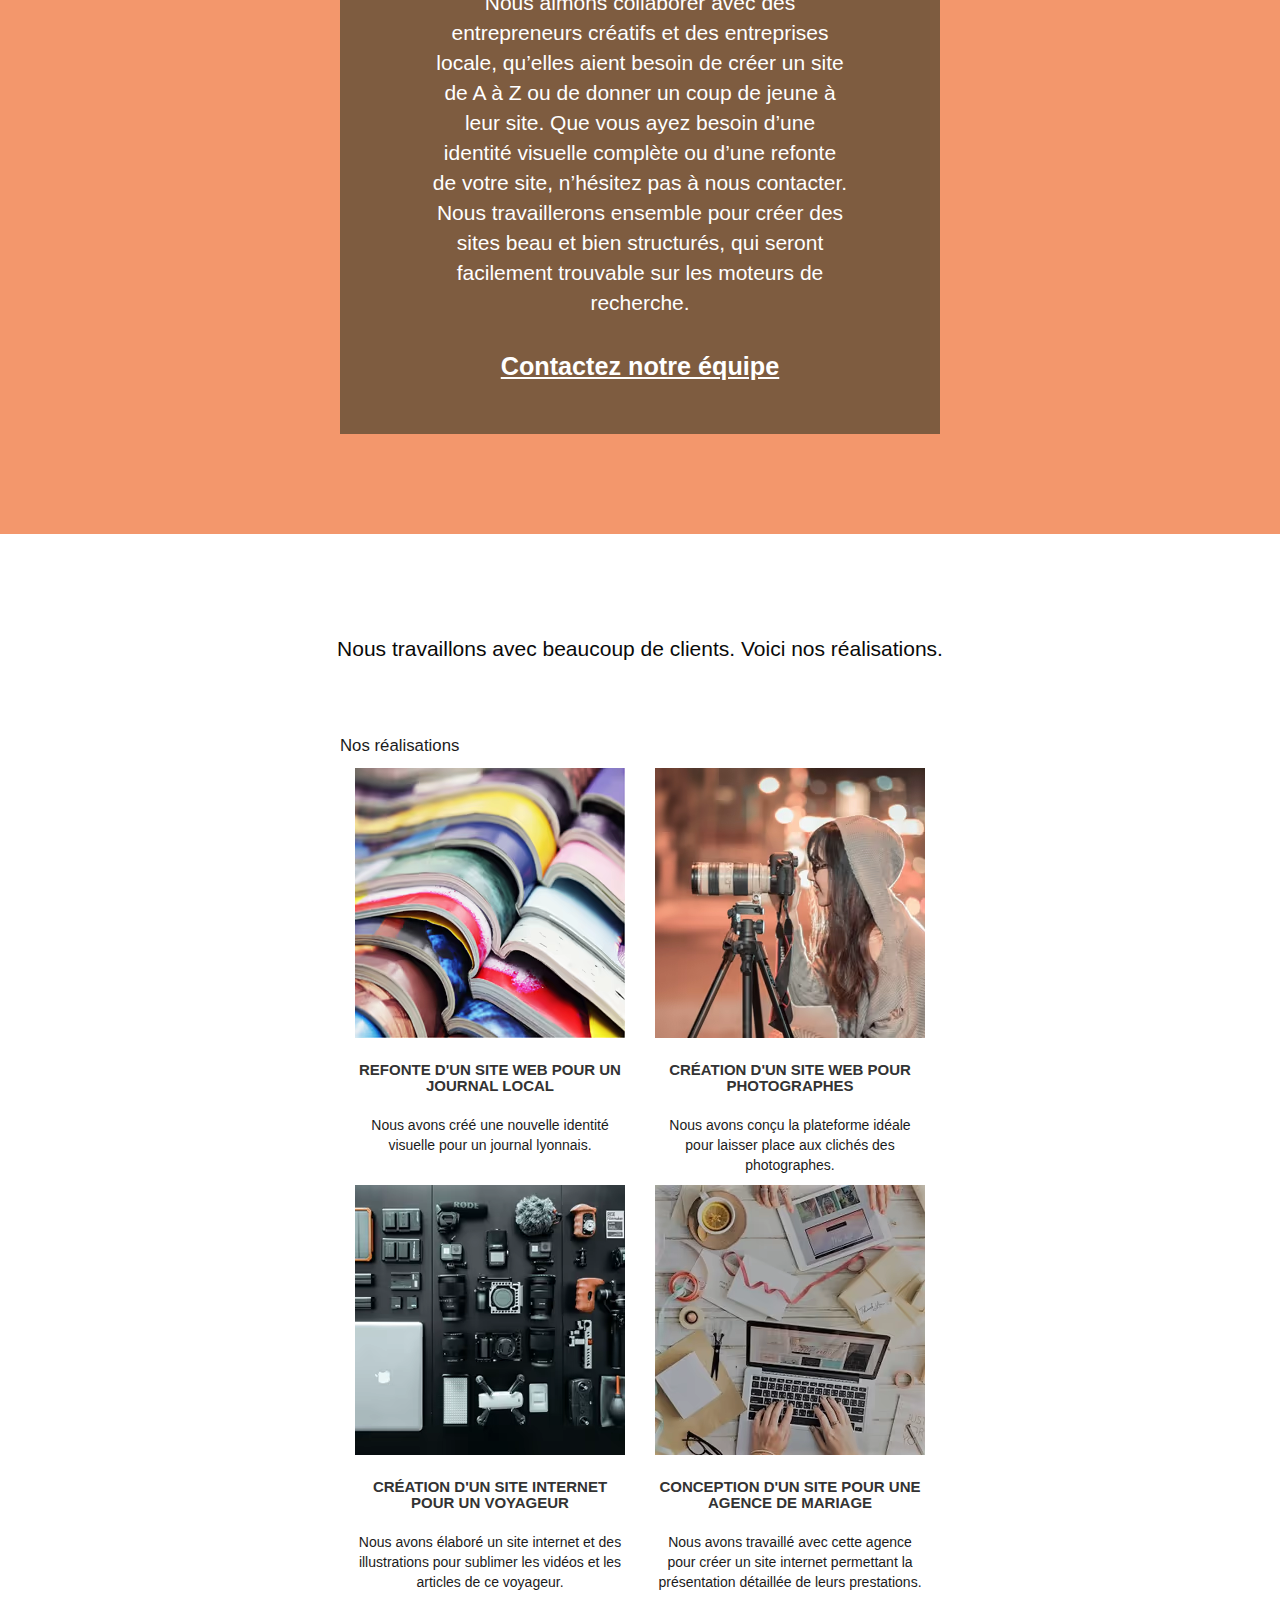
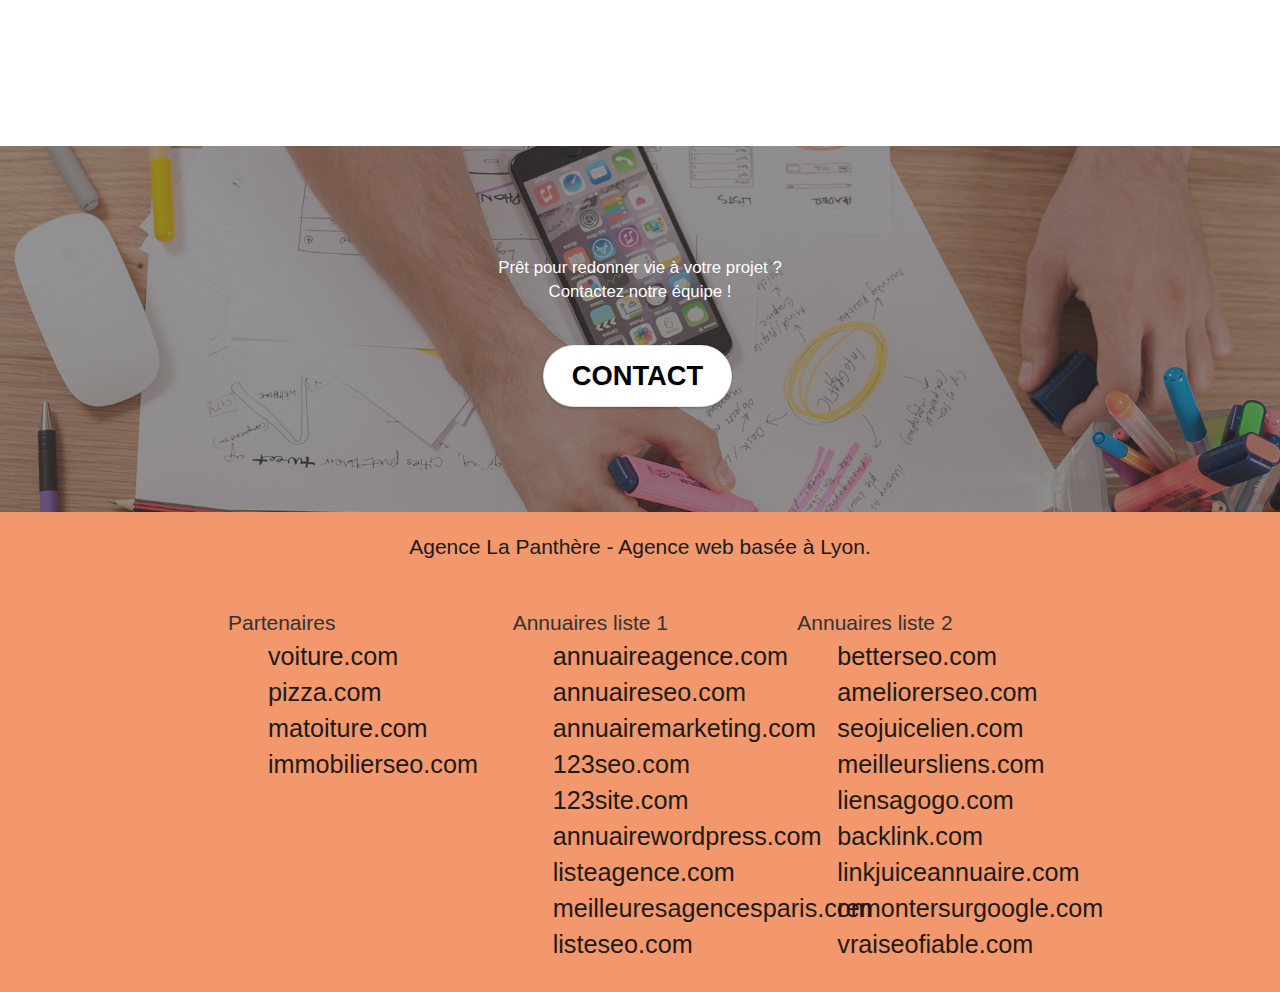
==== commit 7ea3028b: "conversion images avif" ====
--- a/index.html
+++ b/index.html
@@ -141,7 +141,7 @@
 					<article class="row tight-width-whitespace portfolio-row">
 						<h2>Nos réalisations</h2>
 						<article class="col-sm-6">
-							<a href="#" data-lightbox="img/journal.jpg" data-gallery-id="gallery-1" data-caption="Refonte d'un site web pour un journal local" data-frame="snapshot-lb"><img src="img/journal.jpg" alt="paris web design logo agence web meilleure agence et refonte site web journal" class="img-responsive portfolio-thumb"></a>
+							<a href="#" data-lightbox="img/journal.avif" data-gallery-id="gallery-1" data-caption="Refonte d'un site web pour un journal local" data-frame="snapshot-lb"><img src="img/journal.avif" alt="paris web design logo agence web meilleure agence et refonte site web journal" class="img-responsive portfolio-thumb"></a>
 							<h3 class="mg-md text-center">
 								Refonte d'un site web pour un journal local
 							</h3>
@@ -150,7 +150,7 @@
 							</p>
 						</article>
 						<article class="col-sm-6">
-							<a href="#" data-lightbox="img/photo.jpg" data-gallery-id="gallery-1" data-caption="Création d'un site web pour photographes" data-frame="snapshot-lb"><img src="img/photo.jpg" class="img-responsive portfolio-thumb" alt="paris web design logo agence web meilleure agence, Création d'un site web pour photographes"></a>
+							<a href="#" data-lightbox="img/photo.avif" data-gallery-id="gallery-1" data-caption="Création d'un site web pour photographes" data-frame="snapshot-lb"><img src="img/photo.avif" class="img-responsive portfolio-thumb" alt="paris web design logo agence web meilleure agence, Création d'un site web pour photographes"></a>
 							<h3 class="mg-md text-center">
 								Création d'un site web pour photographes
 							</h3>
@@ -159,7 +159,7 @@
 							</p>
 						</article>
 						<article class="col-sm-6">
-							<a href="#" data-lightbox="img/voyage.jpg" data-gallery-id="gallery-1" data-caption="Création d'un site internet pour un voyageur" data-frame="snapshot-lb"><img src="img/voyage.jpg" class="img-responsive portfolio-thumb" alt="paris web design logo agence web meilleure agence, Création d'un site web pour voyageur"></a>
+							<a href="#" data-lightbox="img/voyage.avif" data-gallery-id="gallery-1" data-caption="Création d'un site internet pour un voyageur" data-frame="snapshot-lb"><img src="img/voyage.avif" class="img-responsive portfolio-thumb" alt="paris web design logo agence web meilleure agence, Création d'un site web pour voyageur"></a>
 							<h3 class="mg-md text-center">
 								Création d'un site internet pour un voyageur
 							</h3>
@@ -168,7 +168,7 @@
 							</p>
 						</article>
 						<article class="col-sm-6">
-							<a href="#" data-lightbox="img/mariage.jpg" data-gallery-id="gallery-1" data-caption="Conception d'un site pour une agence de mariage" data-frame="snapshot-lb"><img src="img/mariage.jpg" class="img-responsive portfolio-thumb" alt="paris web design logo agence web meilleure agence, Création d'un site web pour agence de mariage"></a>
+							<a href="#" data-lightbox="img/mariage.avif" data-gallery-id="gallery-1" data-caption="Conception d'un site pour une agence de mariage" data-frame="snapshot-lb"><img src="img/mariage.avif" class="img-responsive portfolio-thumb" alt="paris web design logo agence web meilleure agence, Création d'un site web pour agence de mariage"></a>
 							<h3 class="mg-md text-center">
 								Conception d'un site pour une agence de mariage
 							</h3>
--- a/style.css
+++ b/style.css
@@ -1,4 +1,3 @@
-
 body {
 margin : 0;
 padding : 0;
@@ -172,6 +171,11 @@
 #bloc-1-hero h1 {
 font-size : 210%;
 }
+@media (max-width: 768px) {
+    #bloc-1-hero h1 {
+        font-size : 170%;
+    }
+} 
 .navbar {
 margin-bottom : 0;
 z-index : 1;
@@ -462,6 +466,11 @@
 color : #1b1b1b !important ;
 text-decoration : none;
 }
+@media (max-width: 768px) {
+    a {
+        font-size : 100%;
+    }
+} 
 li {
 list-style : none;
 margin-right : 10px;
@@ -487,6 +496,11 @@
 p {
 font-size : 100%;
 }
+@media (max-width: 768px) {
+    p {
+        font-size : 90%;
+    }
+} 
 .tight-width-whitespace {
 max-width : 600px;
 margin : auto auto auto auto;
@@ -503,6 +517,11 @@
 font-size : 130%;
 font-weight : 700;
 }
+@media (max-width: 768px) {
+    .cta-hero {
+        font-size : 100%;
+    }
+} 
 .social {
 max-width : 400px;
 margin : auto auto auto auto;
@@ -511,6 +530,11 @@
 font-size : 120%;
 line-height : 1.4em;
 }
+@media (max-width: 768px) {
+    h2 {
+        font-size : 100%;
+    }
+} 
 h3 {
 font-size : 15px;
 text-transform : uppercase;
@@ -602,7 +626,7 @@
 background-image : url("img/agence-la-panthere.jpg");
 }
 .bg-presentation {
-background-image : url("img/image-de-presentation.jpg");
+background-image : url("img/image-de-presentation.avif");
 }
 @media (max-width: 1024px) {
 .bloc {
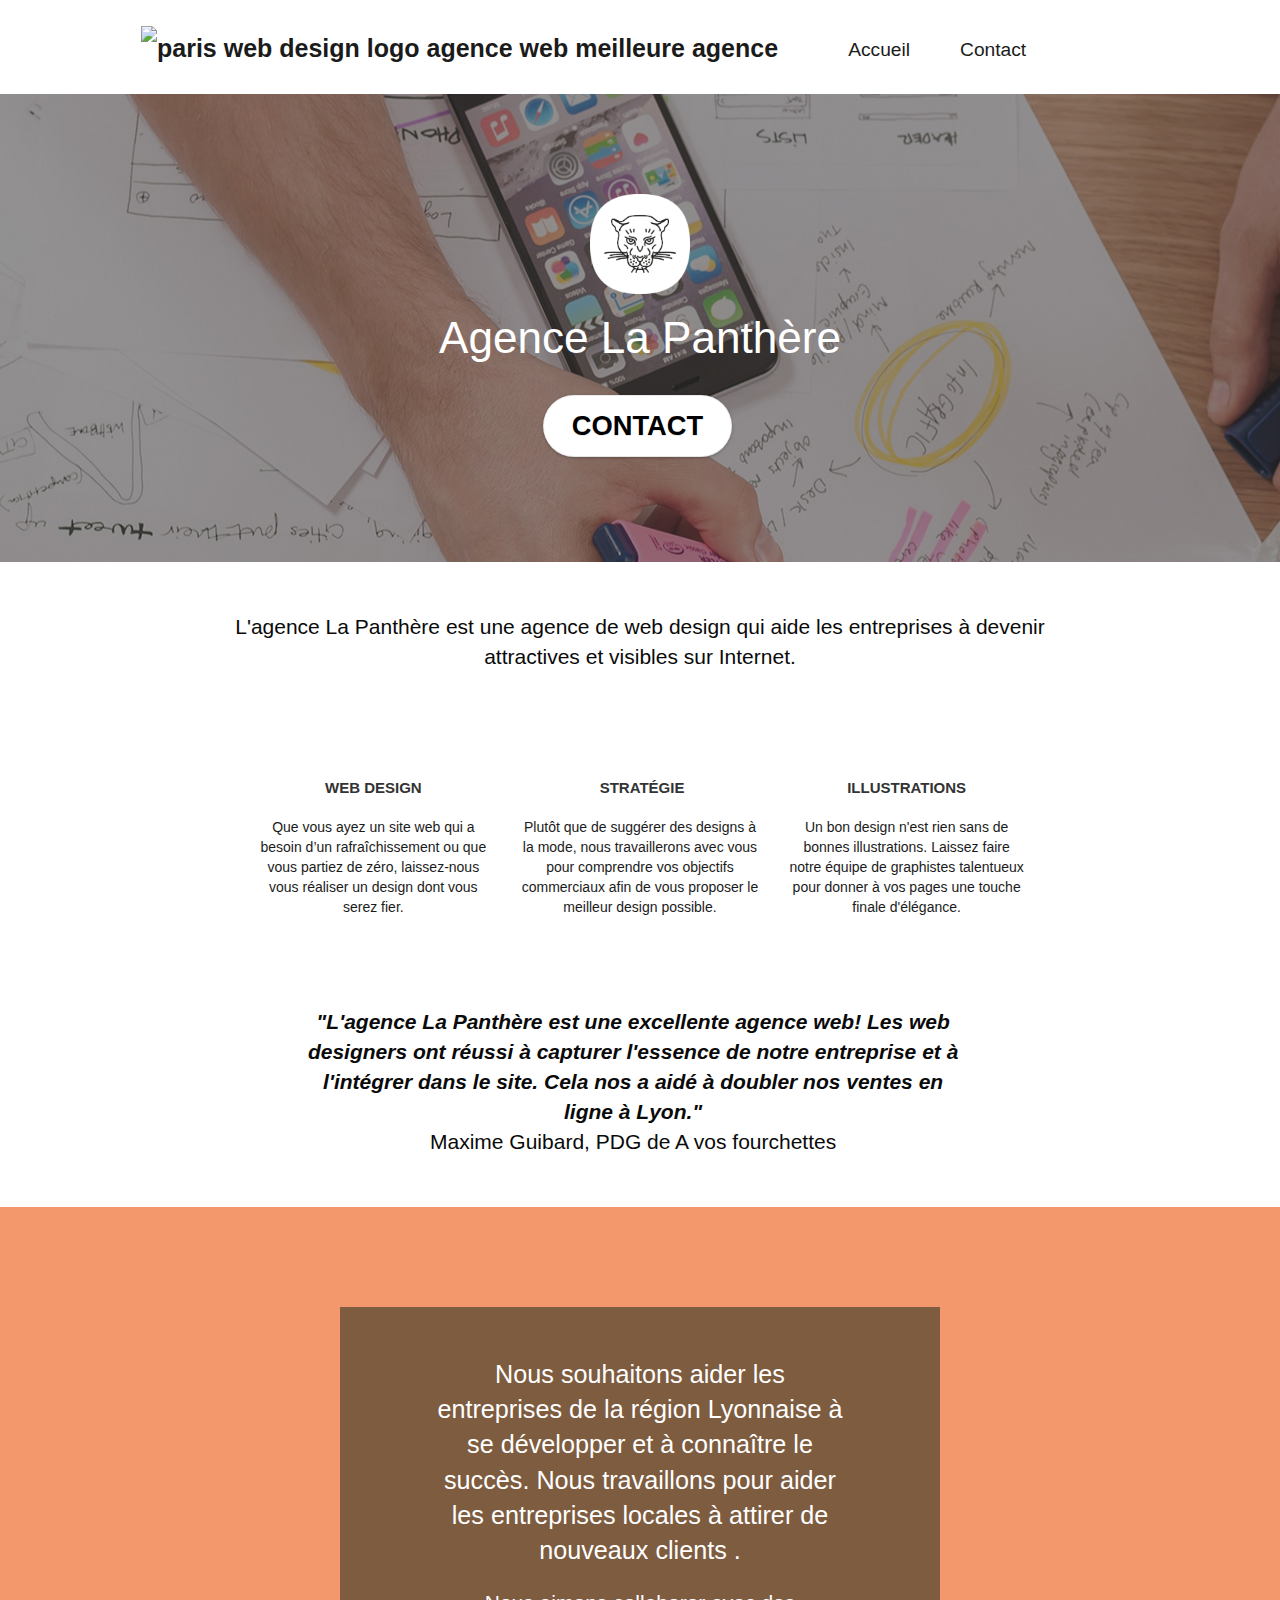
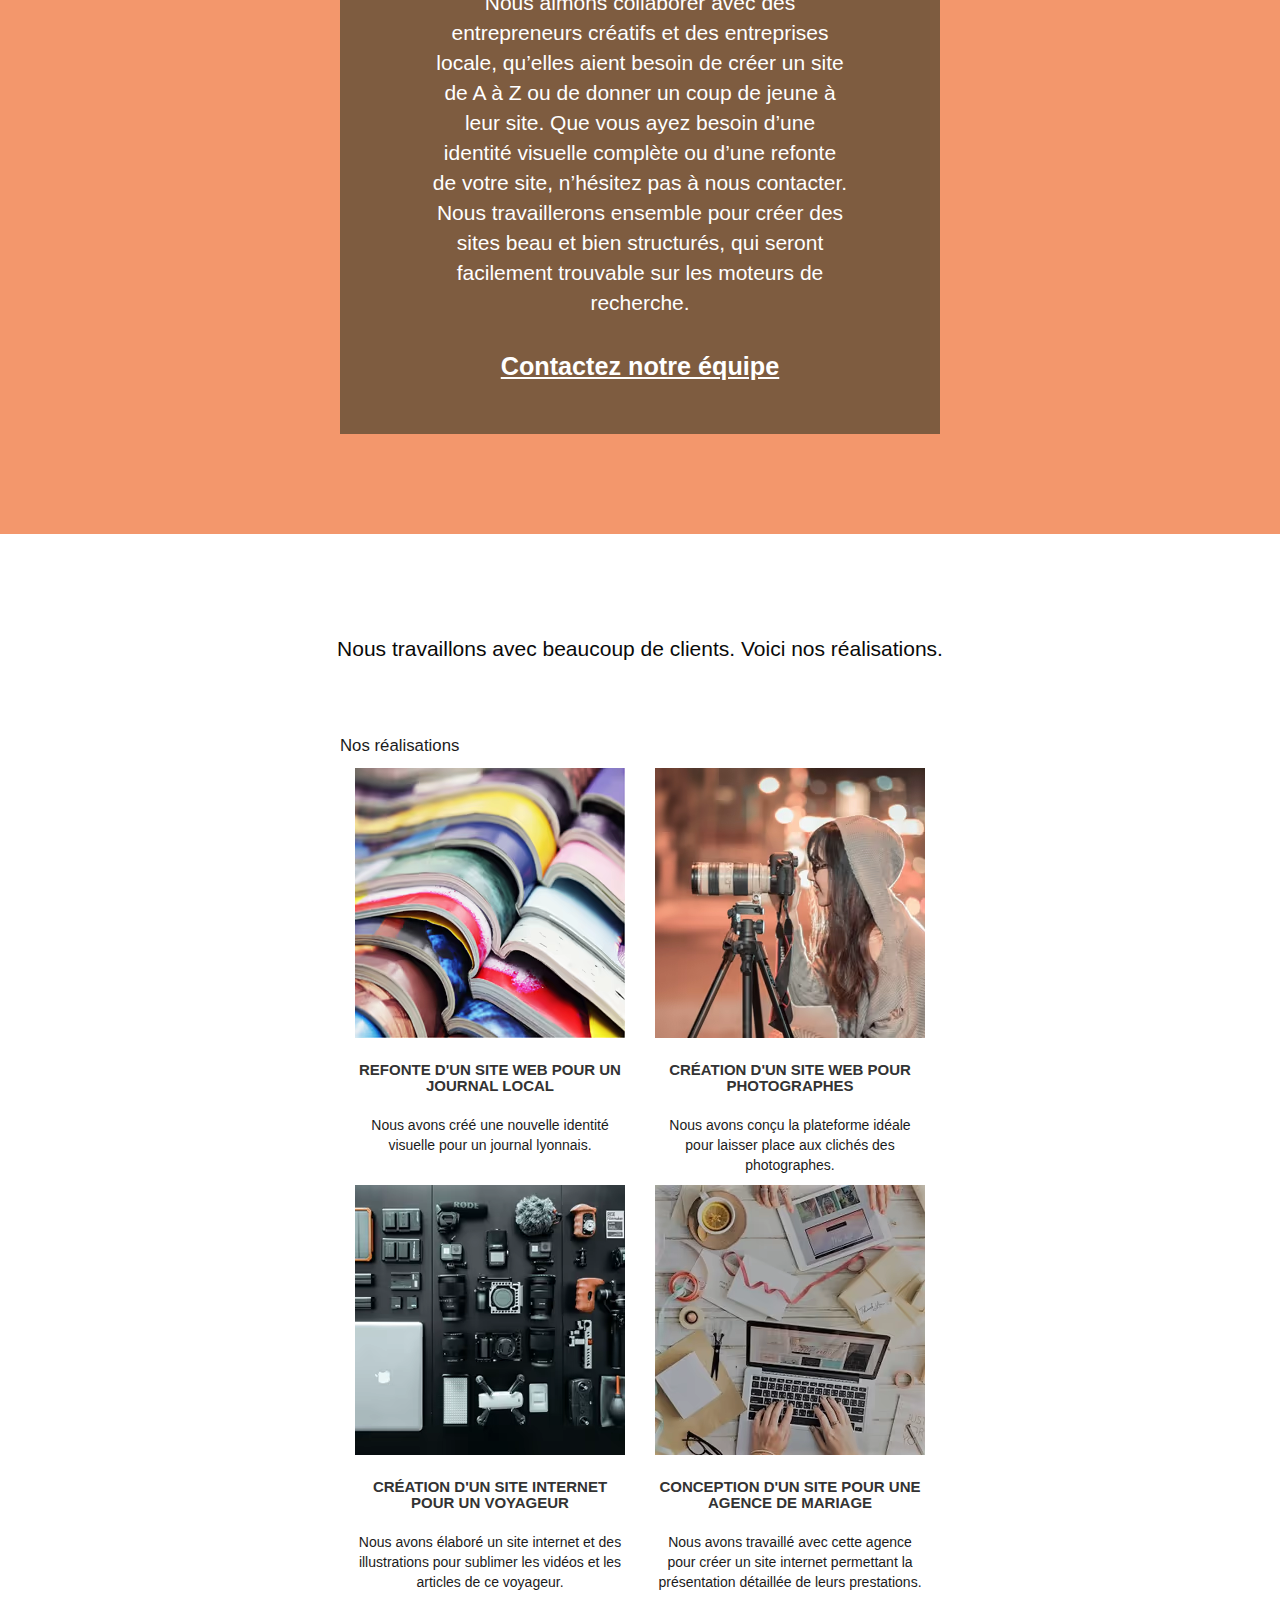
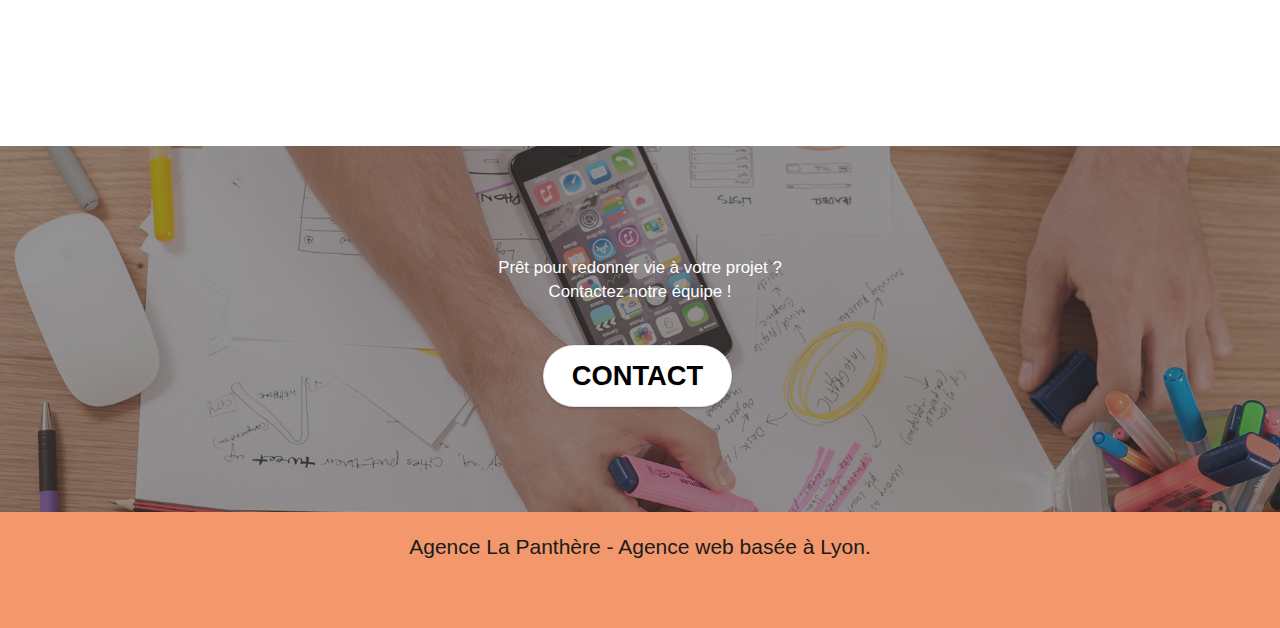
==== commit ca615cd1: "corrections soutenance" ====
--- a/index.html
+++ b/index.html
@@ -3,9 +3,10 @@
 <head>
     <meta charset="utf-8">
     <meta name="keywords" content="seo, google, site web, site internet, agence design paris, agence design, agence design,agence design,agence design,agence design,agence design,agence design,agence design,agence design">
-    <meta name="description" content="">
+    <meta name="description" content="La Panthère, agence de web design">
     <meta name="viewport" content="width=device-width, initial-scale=1.0, viewport-fit=cover">
 	<meta name="robots" content="index, follow">
+	<link rel="canonical" href="https://lapanthere.fr/index" />
     <link rel="shortcut icon" type="image/png" href="favicon.jpg">    
 	<link rel="stylesheet" type="text/css" href="./css/bootstrap.css">
 	<link rel="stylesheet" type="text/css" href="style.css">
@@ -55,7 +56,7 @@
 				<div class="container bloc-lg">
 					<div class="row tight-width-whitespace">
 						<div class="col-sm-12">
-							<img src="img/logo.jpg" class="center-block image-resize-mode" width="100" alt="Agence La Panthère, agence web paris, création logo paris">
+							<img src="img/logo.png" class="center-block image-resize-mode" width="100" alt="Agence La Panthère, agence web paris, création logo paris">
 							<h1 class="text-center hero-bloc-text tc-white">
 								Agence La Panthère
 							</h1>
@@ -224,45 +225,6 @@
 									</div>
 								</div>								
 							</div>
-							<div class="row">
-								<div class="col-sm-4">
-									Partenaires
-										<ul>
-											<li><a href="voiture.com">voiture.com</a></li>
-											<li><a href="pizza.com">pizza.com</a></li>
-											<li><a href="matoiture.com">matoiture.com</a></li>
-											<li><a href="immobilierseo.com">immobilierseo.com</a></li>
-										</ul>		
-								</div>
-								<div class="col-sm-4">
-									Annuaires liste 1
-									<ul>
-										<li><a href="annuaireagence.com">annuaireagence.com</a></li>
-										<li><a href="annuaireseo.com">annuaireseo.com</a></li>
-										<li><a href="annuairemarketing.com">annuairemarketing.com</a></li>
-										<li><a href="123seoture.com">123seo.com</a></li>
-										<li><a href="123site.com">123site.com</a></li>
-										<li><a href="annuairewordpress.com">annuairewordpress.com</a></li>
-										<li><a href="listeagence.com">listeagence.com</a></li>
-										<li><a href="meilleuresagencesparis.com">meilleuresagencesparis.com</a></li>
-										<li><a href="listeseo.com">listeseo.com</a></li>
-									</ul>
-								</div>
-								<div class="col-sm-4">
-									Annuaires liste 2
-									<ul>
-										<li><a href="betterseo.com">betterseo.com</a></li>
-										<li><a href="ameliorerseo.com">ameliorerseo.com</a></li>
-										<li><a href="seojuicelien.com">seojuicelien.com</a></li>
-										<li><a href="meilleursliens.com">meilleursliens.com</a></li>
-										<li><a href="liensagogo.com">liensagogo.com</a></li>
-										<li><a href="backlink.com">backlink.com</a></li>
-										<li><a href="linkjuiceannuaire.com">linkjuiceannuaire.com</a></li>
-										<li><a href="remontersurgoogle.com">remontersurgoogle.com</a></li>
-										<li><a href="vraiseofiable.com">vraiseofiable.com</a></li>
-									</ul>
-								</div>
-							</div>
 						</div>
 					</div>
 				</div>
